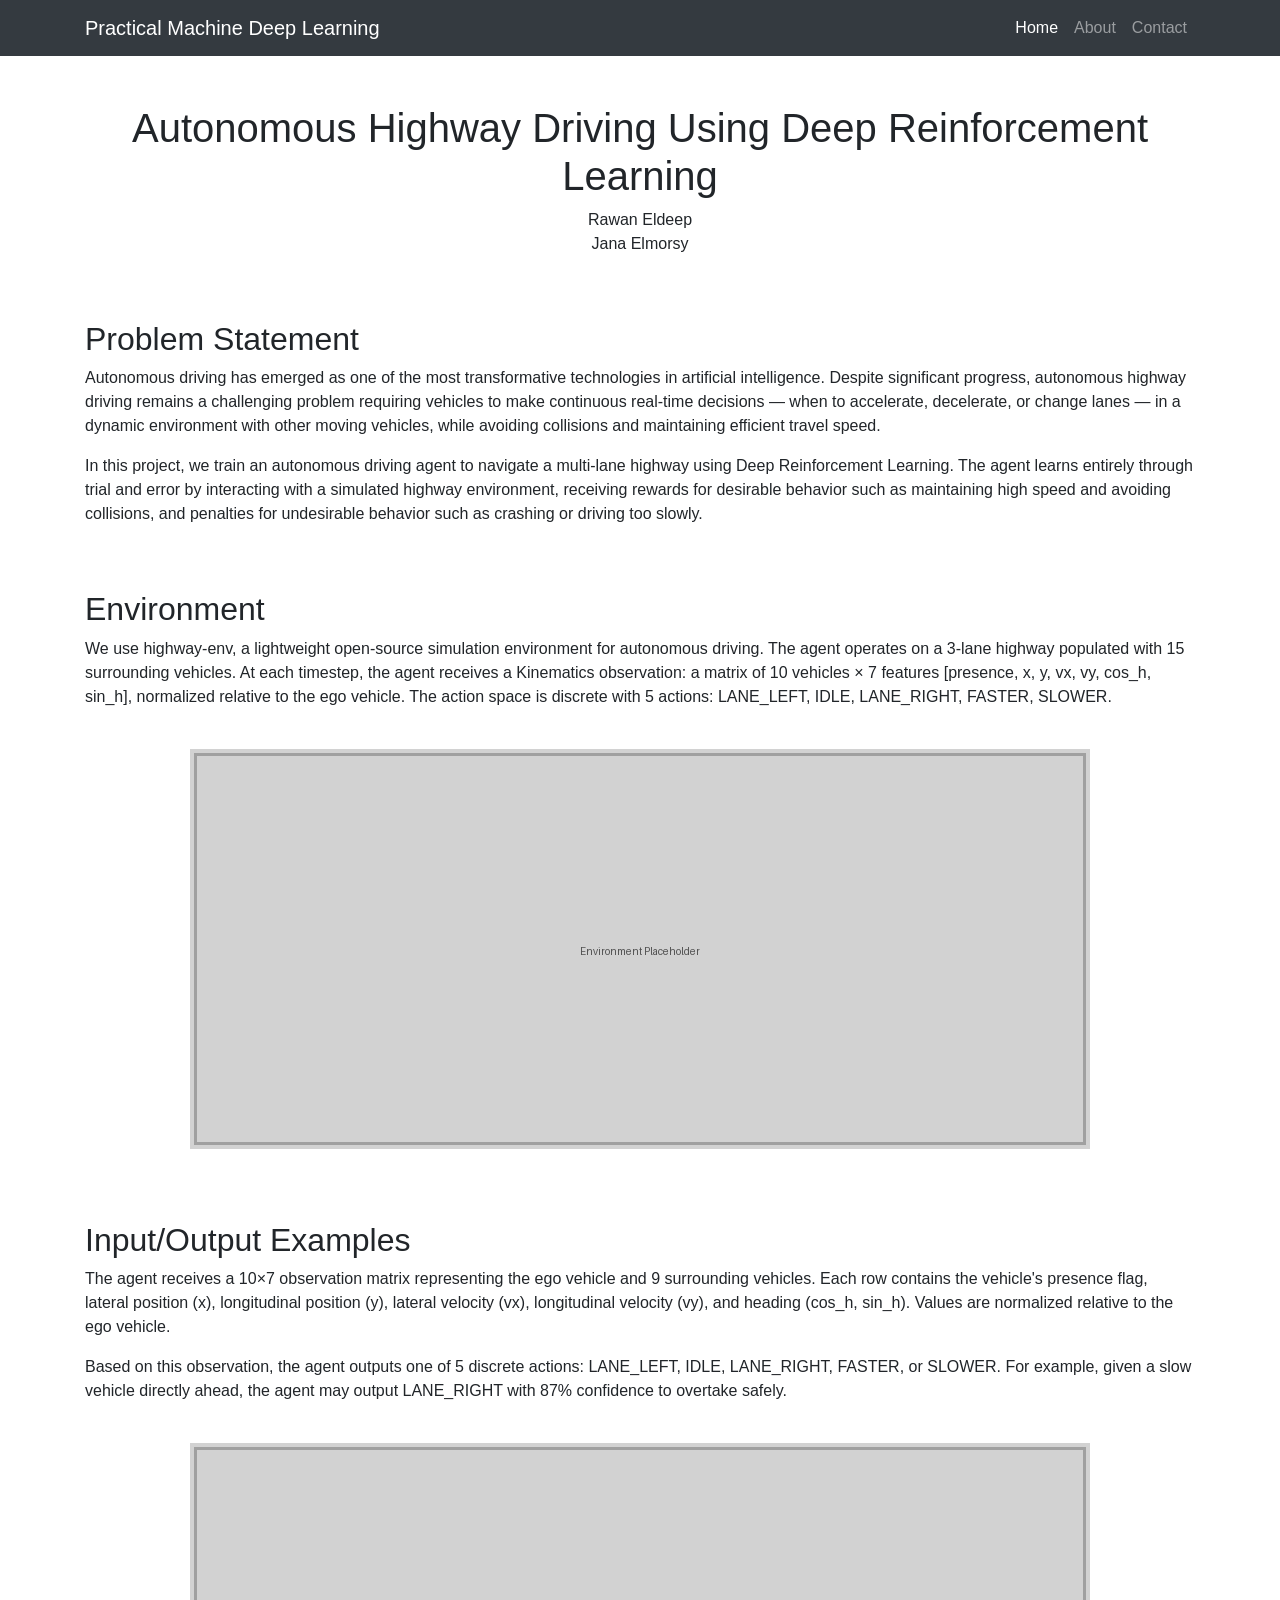
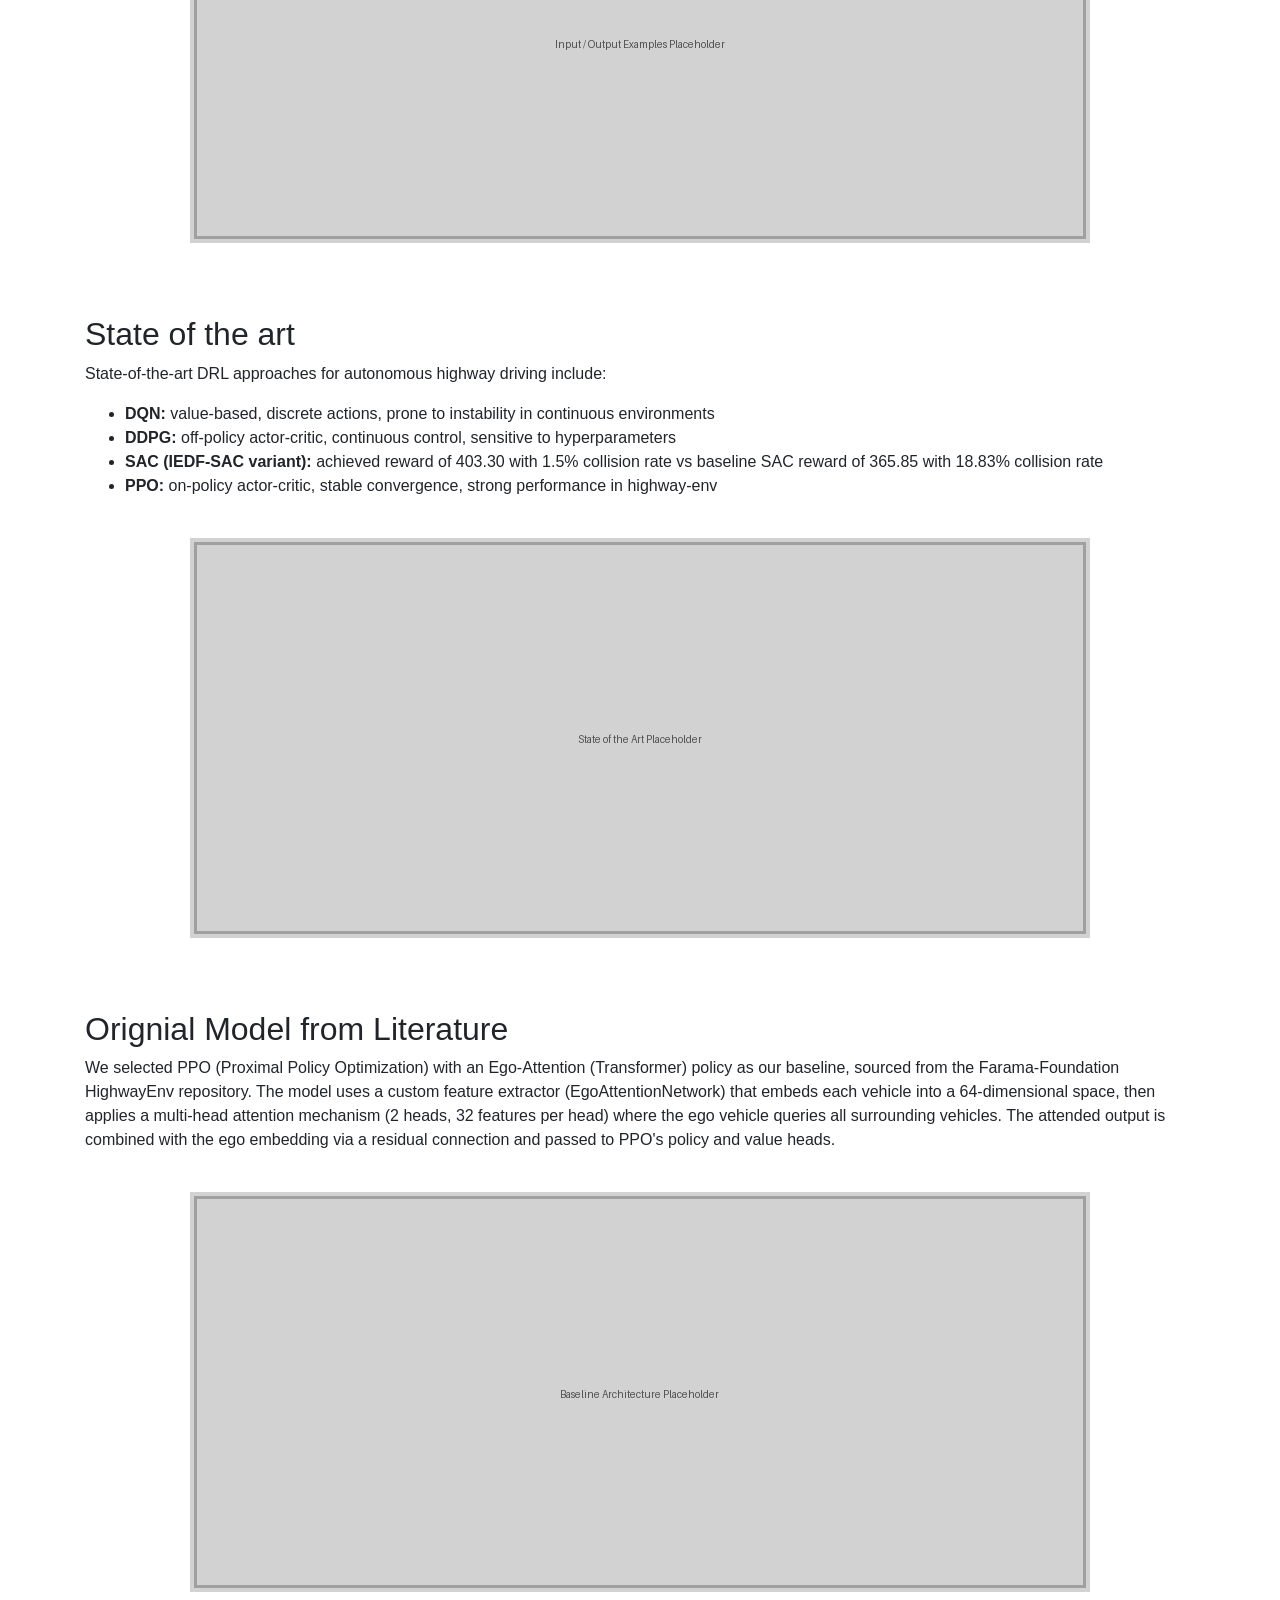
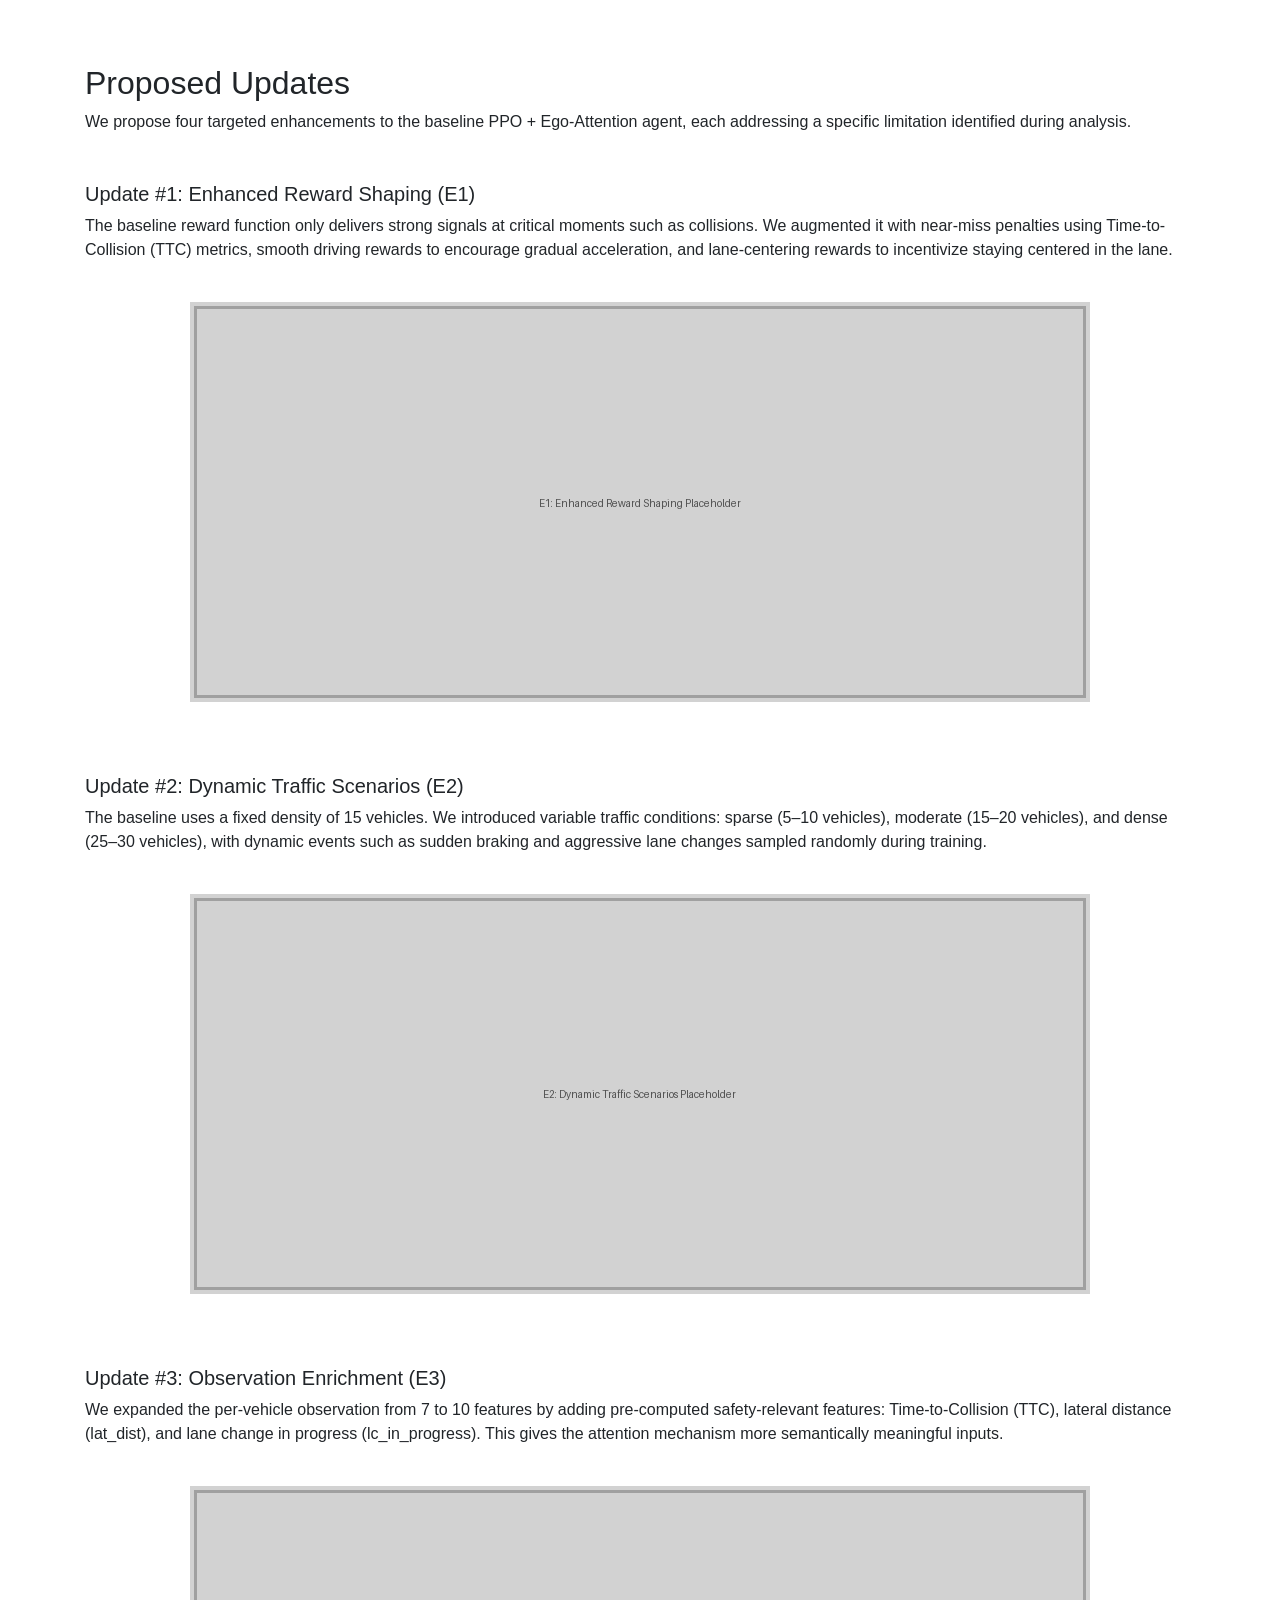
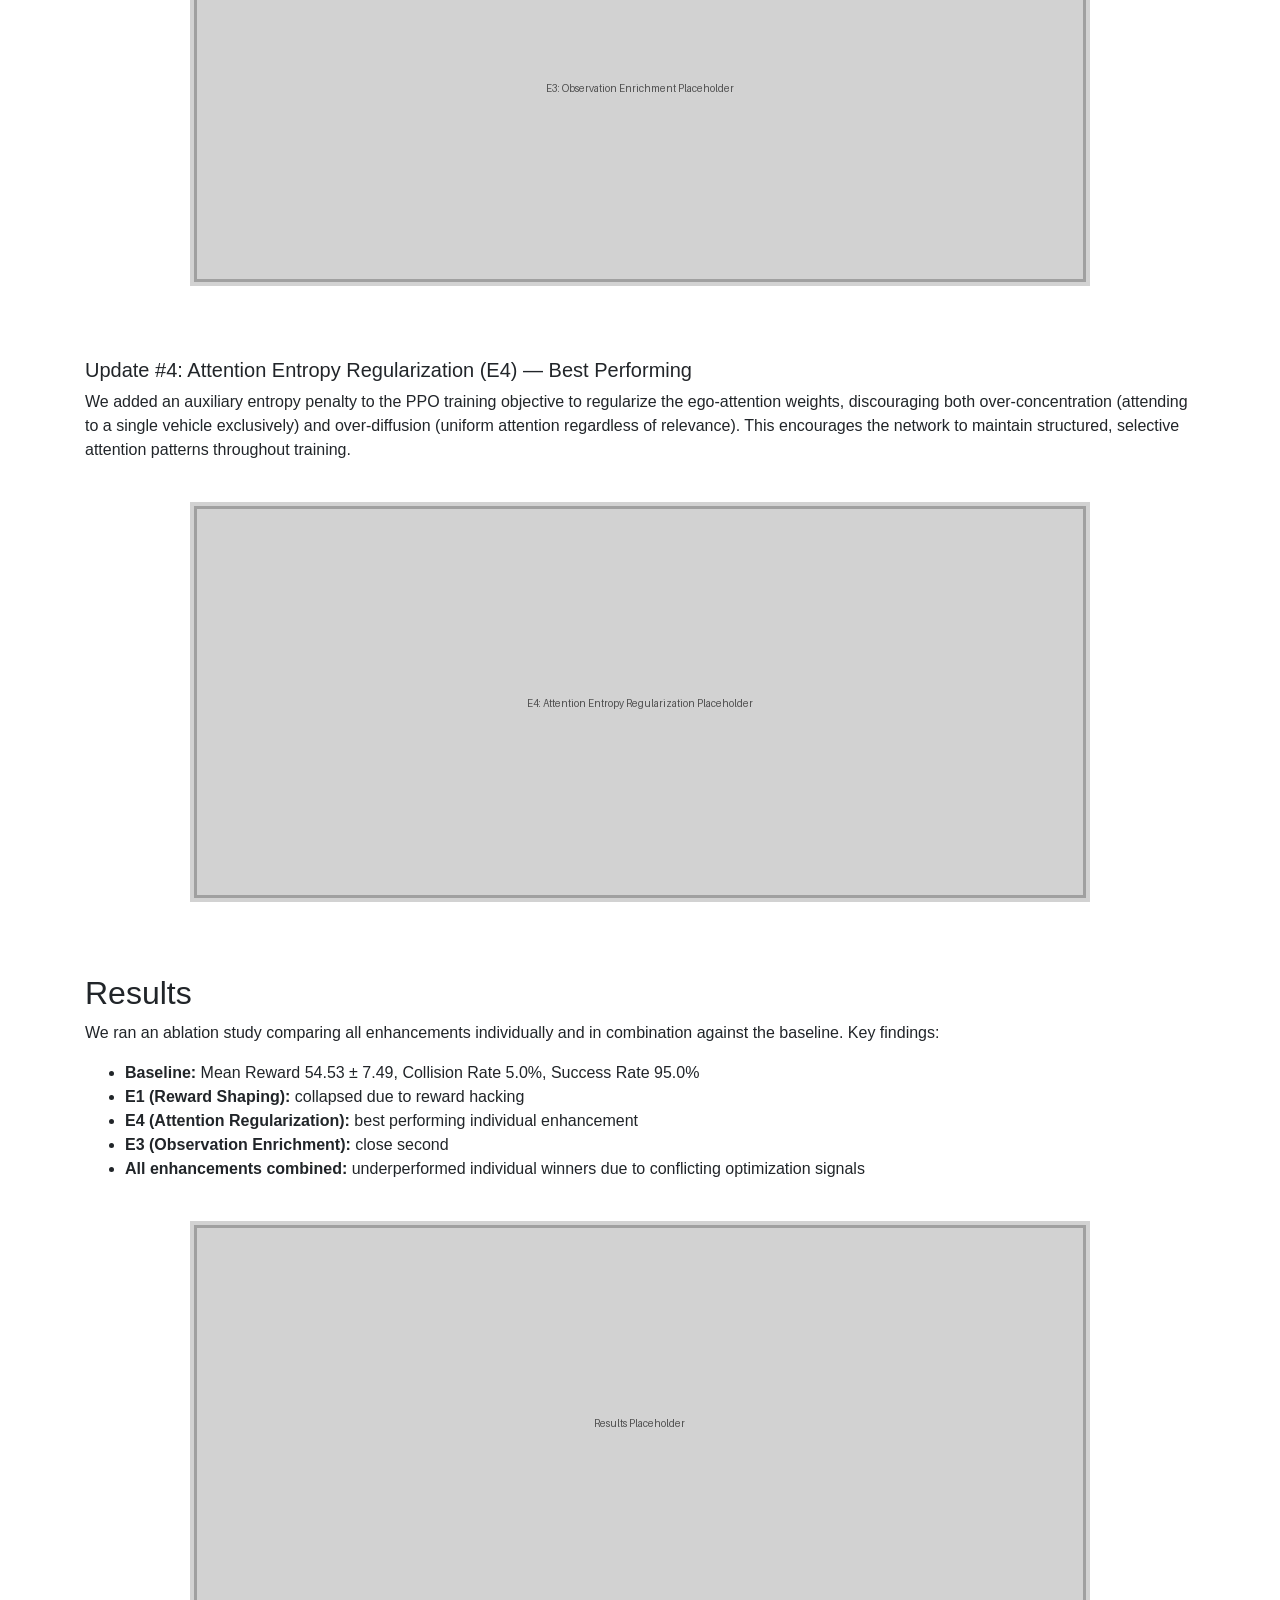
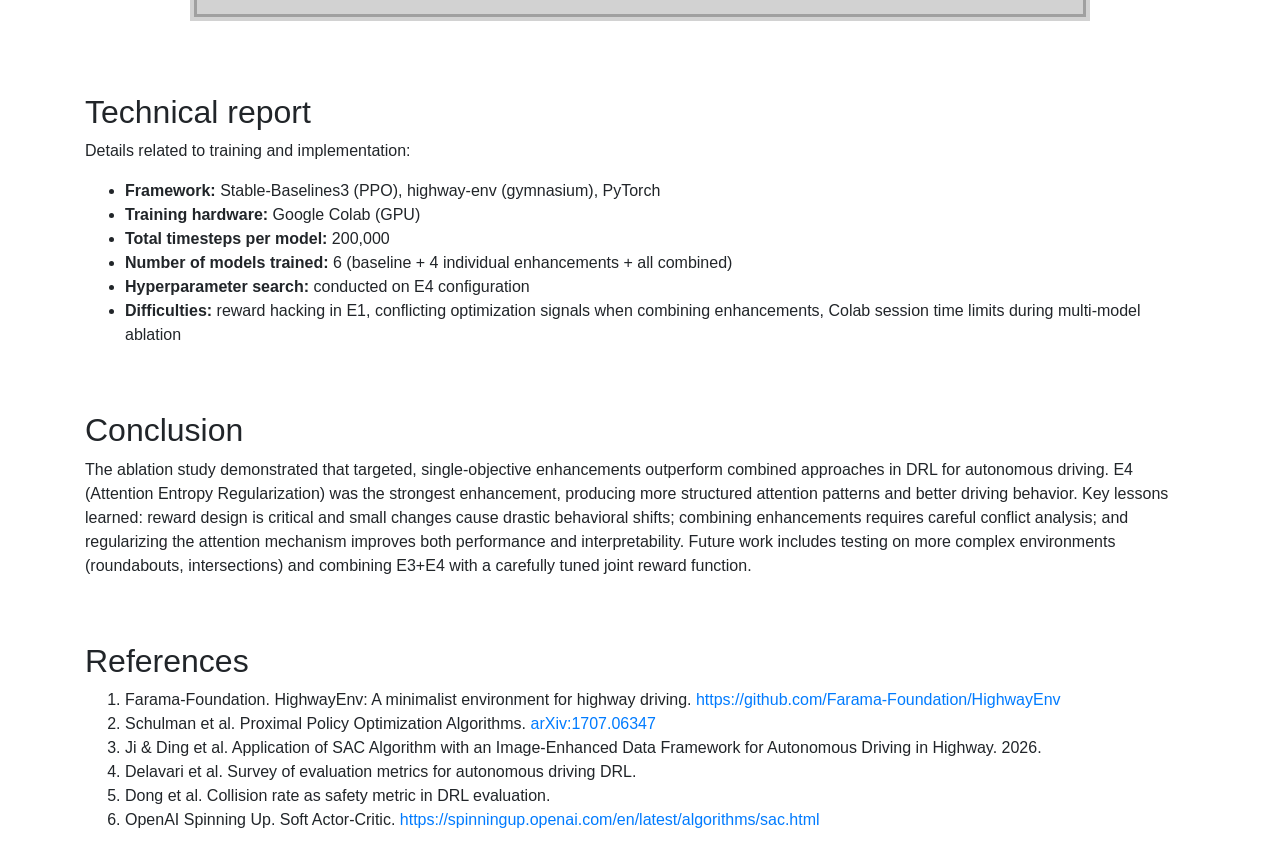
==== website-template/team-specific/index.html @ 3ca69031 "Add project website using professor template — all sections filled, placeholder images included" ====
<!DOCTYPE html>
<html lang="en">

<head>

  <meta charset="utf-8">
  <meta name="viewport" content="width=device-width, initial-scale=1, shrink-to-fit=no">
  <meta name="description" content="">
  <meta name="author" content="">

  <title>Autonomous Highway Driving Using Deep Reinforcement Learning</title>

  <!-- Bootstrap core CSS -->
  <link href="../vendor/bootstrap/css/bootstrap.min.css" rel="stylesheet">

</head>

<body>

  <!-- Navigation -->
  <nav class="navbar navbar-expand-lg navbar-dark bg-dark static-top">
    <div class="container">
      <a class="navbar-brand" href="../home.html">Practical Machine Deep Learning</a>
      <button class="navbar-toggler" type="button" data-toggle="collapse" data-target="#navbarResponsive" aria-controls="navbarResponsive" aria-expanded="false" aria-label="Toggle navigation">
        <span class="navbar-toggler-icon"></span>
      </button>
      <div class="collapse navbar-collapse" id="navbarResponsive">
        <ul class="navbar-nav ml-auto">
          <li class="nav-item active">
            <a class="nav-link" href="../home.html">Home
              <span class="sr-only">(current)</span>
            </a>
          </li>
          <li class="nav-item">
            <a class="nav-link" href="../about.html">About</a>
          </li>
          <li class="nav-item">
            <a class="nav-link" href="../contact.html">Contact</a>
          </li>
        </ul>
      </div>
    </div>
  </nav>

  <!-- Page Content -->
  <div class="container">
    <div class="row">
      <div class="col-lg-12 text-center">
        <h1 class="mt-5">Autonomous Highway Driving Using Deep Reinforcement Learning</h1>
        <ul class="list-unstyled">
          <li>Rawan Eldeep</li>
          <li>Jana Elmorsy</li>
        </ul>
      </div>
    </div>


    <div class="row">
      <div class="col-lg-12 text-left">
        <h2 class="mt-5">Problem Statement</h2>
        <p>
          Autonomous driving has emerged as one of the most transformative technologies in artificial intelligence. Despite significant progress, autonomous highway driving remains a challenging problem requiring vehicles to make continuous real-time decisions — when to accelerate, decelerate, or change lanes — in a dynamic environment with other moving vehicles, while avoiding collisions and maintaining efficient travel speed.
        </p>
        <p>
          In this project, we train an autonomous driving agent to navigate a multi-lane highway using Deep Reinforcement Learning. The agent learns entirely through trial and error by interacting with a simulated highway environment, receiving rewards for desirable behavior such as maintaining high speed and avoiding collisions, and penalties for undesirable behavior such as crashing or driving too slowly.
        </p>
      </div>
    </div>

    <div class="row">
      <div class="col-lg-12 text-left">
        <h2 class="mt-5">Environment</h2>

        <p>
          We use highway-env, a lightweight open-source simulation environment for autonomous driving. The agent operates on a 3-lane highway populated with 15 surrounding vehicles. At each timestep, the agent receives a Kinematics observation: a matrix of 10 vehicles &times; 7 features [presence, x, y, vx, vy, cos_h, sin_h], normalized relative to the ego vehicle. The action space is discrete with 5 actions: LANE_LEFT, IDLE, LANE_RIGHT, FASTER, SLOWER.
        </p>

        <br/>
        <div class="img-container" align="center">
          <img src="resources/images/environment.png" class="img-fluid text-center">
        </div>
        <br/>
      </div>
    </div>

    <div class="row">
      <div class="col-lg-12 text-left">
        <h2 class="mt-5">Input/Output Examples</h2>

        <p>
          The agent receives a 10&times;7 observation matrix representing the ego vehicle and 9 surrounding vehicles. Each row contains the vehicle's presence flag, lateral position (x), longitudinal position (y), lateral velocity (vx), longitudinal velocity (vy), and heading (cos_h, sin_h). Values are normalized relative to the ego vehicle.
        </p>
        <p>
          Based on this observation, the agent outputs one of 5 discrete actions: LANE_LEFT, IDLE, LANE_RIGHT, FASTER, or SLOWER. For example, given a slow vehicle directly ahead, the agent may output LANE_RIGHT with 87% confidence to overtake safely.
        </p>

        <br/>
        <div class="img-container" align="center">
          <img src="resources/images/input_output.png" class="img-fluid text-center">
        </div>
        <br/>
      </div>
    </div>


    <div class="row">
      <div class="col-lg-12 text-left">
        <h2 class="mt-5">State of the art</h2>

        <p>
          State-of-the-art DRL approaches for autonomous highway driving include:
        </p>
        <ul>
          <li><strong>DQN:</strong> value-based, discrete actions, prone to instability in continuous environments</li>
          <li><strong>DDPG:</strong> off-policy actor-critic, continuous control, sensitive to hyperparameters</li>
          <li><strong>SAC (IEDF-SAC variant):</strong> achieved reward of 403.30 with 1.5% collision rate vs baseline SAC reward of 365.85 with 18.83% collision rate</li>
          <li><strong>PPO:</strong> on-policy actor-critic, stable convergence, strong performance in highway-env</li>
        </ul>

        <br/>
        <div class="img-container" align="center">
          <img src="resources/images/sota.png" class="img-fluid text-center">
        </div>
        <br/>
      </div>
    </div>

    <div class="row">
      <div class="col-lg-12 text-left">
        <h2 class="mt-5">Orignial Model from Literature</h2>

        <p>
          We selected PPO (Proximal Policy Optimization) with an Ego-Attention (Transformer) policy as our baseline, sourced from the Farama-Foundation HighwayEnv repository. The model uses a custom feature extractor (EgoAttentionNetwork) that embeds each vehicle into a 64-dimensional space, then applies a multi-head attention mechanism (2 heads, 32 features per head) where the ego vehicle queries all surrounding vehicles. The attended output is combined with the ego embedding via a residual connection and passed to PPO's policy and value heads.
        </p>

        <br/>
        <div class="img-container" align="center">
          <img src="resources/images/baseline_architecture.png" class="img-fluid text-center">
        </div>
        <br/>
      </div>
    </div>

    <div class="row">
      <div class="col-lg-12 text-left">
        <h2 class="mt-5">Proposed Updates</h2>

        <p>
          We propose four targeted enhancements to the baseline PPO + Ego-Attention agent, each addressing a specific limitation identified during analysis.
        </p>

        <h5 class="mt-5">Update #1: Enhanced Reward Shaping (E1)</h5>
        <p>
          The baseline reward function only delivers strong signals at critical moments such as collisions. We augmented it with near-miss penalties using Time-to-Collision (TTC) metrics, smooth driving rewards to encourage gradual acceleration, and lane-centering rewards to incentivize staying centered in the lane.
        </p>
        <br/>
        <div class="img-container" align="center">
          <img src="resources/images/e1.png" class="img-fluid text-center">
        </div>
        <br/>

        <h5 class="mt-5">Update #2: Dynamic Traffic Scenarios (E2)</h5>
        <p>
          The baseline uses a fixed density of 15 vehicles. We introduced variable traffic conditions: sparse (5&ndash;10 vehicles), moderate (15&ndash;20 vehicles), and dense (25&ndash;30 vehicles), with dynamic events such as sudden braking and aggressive lane changes sampled randomly during training.
        </p>
        <br/>
        <div class="img-container" align="center">
          <img src="resources/images/e2.png" class="img-fluid text-center">
        </div>
        <br/>

        <h5 class="mt-5">Update #3: Observation Enrichment (E3)</h5>
        <p>
          We expanded the per-vehicle observation from 7 to 10 features by adding pre-computed safety-relevant features: Time-to-Collision (TTC), lateral distance (lat_dist), and lane change in progress (lc_in_progress). This gives the attention mechanism more semantically meaningful inputs.
        </p>
        <br/>
        <div class="img-container" align="center">
          <img src="resources/images/e3.png" class="img-fluid text-center">
        </div>
        <br/>

        <h5 class="mt-5">Update #4: Attention Entropy Regularization (E4) &mdash; Best Performing</h5>
        <p>
          We added an auxiliary entropy penalty to the PPO training objective to regularize the ego-attention weights, discouraging both over-concentration (attending to a single vehicle exclusively) and over-diffusion (uniform attention regardless of relevance). This encourages the network to maintain structured, selective attention patterns throughout training.
        </p>
        <br/>
        <div class="img-container" align="center">
          <img src="resources/images/e4.png" class="img-fluid text-center">
        </div>
        <br/>

      </div>
    </div>


    <div class="row">
      <div class="col-lg-12 text-left">
        <h2 class="mt-5">Results</h2>

        <p>
          We ran an ablation study comparing all enhancements individually and in combination against the baseline. Key findings:
        </p>
        <ul>
          <li><strong>Baseline:</strong> Mean Reward 54.53 &plusmn; 7.49, Collision Rate 5.0%, Success Rate 95.0%</li>
          <li><strong>E1 (Reward Shaping):</strong> collapsed due to reward hacking</li>
          <li><strong>E4 (Attention Regularization):</strong> best performing individual enhancement</li>
          <li><strong>E3 (Observation Enrichment):</strong> close second</li>
          <li><strong>All enhancements combined:</strong> underperformed individual winners due to conflicting optimization signals</li>
        </ul>

        <br/>
        <div class="img-container" align="center">
          <img src="resources/images/results.png" class="img-fluid text-center">
        </div>
        <br/>
      </div>
    </div>


    <div class="row">
      <div class="col-lg-12 text-left">
        <h2 class="mt-5">Technical report</h2>

        <p>
          Details related to training and implementation:
        </p>

        <ul>
          <li><strong>Framework:</strong> Stable-Baselines3 (PPO), highway-env (gymnasium), PyTorch</li>
          <li><strong>Training hardware:</strong> Google Colab (GPU)</li>
          <li><strong>Total timesteps per model:</strong> 200,000</li>
          <li><strong>Number of models trained:</strong> 6 (baseline + 4 individual enhancements + all combined)</li>
          <li><strong>Hyperparameter search:</strong> conducted on E4 configuration</li>
          <li><strong>Difficulties:</strong> reward hacking in E1, conflicting optimization signals when combining enhancements, Colab session time limits during multi-model ablation</li>
        </ul>
      </div>
    </div>

    <div class="row">
      <div class="col-lg-12 text-left">
        <h2 class="mt-5">Conclusion</h2>

        <p>
          The ablation study demonstrated that targeted, single-objective enhancements outperform combined approaches in DRL for autonomous driving. E4 (Attention Entropy Regularization) was the strongest enhancement, producing more structured attention patterns and better driving behavior. Key lessons learned: reward design is critical and small changes cause drastic behavioral shifts; combining enhancements requires careful conflict analysis; and regularizing the attention mechanism improves both performance and interpretability. Future work includes testing on more complex environments (roundabouts, intersections) and combining E3+E4 with a carefully tuned joint reward function.
        </p>

      </div>
    </div>

    <div class="row">
      <div class="col-lg-12 text-left">
        <h2 class="mt-5">References</h2>

        <ol>
          <li>Farama-Foundation. HighwayEnv: A minimalist environment for highway driving. <a href="https://github.com/Farama-Foundation/HighwayEnv">https://github.com/Farama-Foundation/HighwayEnv</a></li>
          <li>Schulman et al. Proximal Policy Optimization Algorithms. <a href="https://arxiv.org/abs/1707.06347">arXiv:1707.06347</a></li>
          <li>Ji &amp; Ding et al. Application of SAC Algorithm with an Image-Enhanced Data Framework for Autonomous Driving in Highway. 2026.</li>
          <li>Delavari et al. Survey of evaluation metrics for autonomous driving DRL.</li>
          <li>Dong et al. Collision rate as safety metric in DRL evaluation.</li>
          <li>OpenAI Spinning Up. Soft Actor-Critic. <a href="https://spinningup.openai.com/en/latest/algorithms/sac.html">https://spinningup.openai.com/en/latest/algorithms/sac.html</a></li>
        </ol>
      </div>
    </div>

  </div>

  <!-- Bootstrap core JavaScript -->
  <script src="../vendor/jquery/jquery.slim.min.js"></script>
  <script src="../vendor/bootstrap/js/bootstrap.bundle.min.js"></script>

</body>

</html>
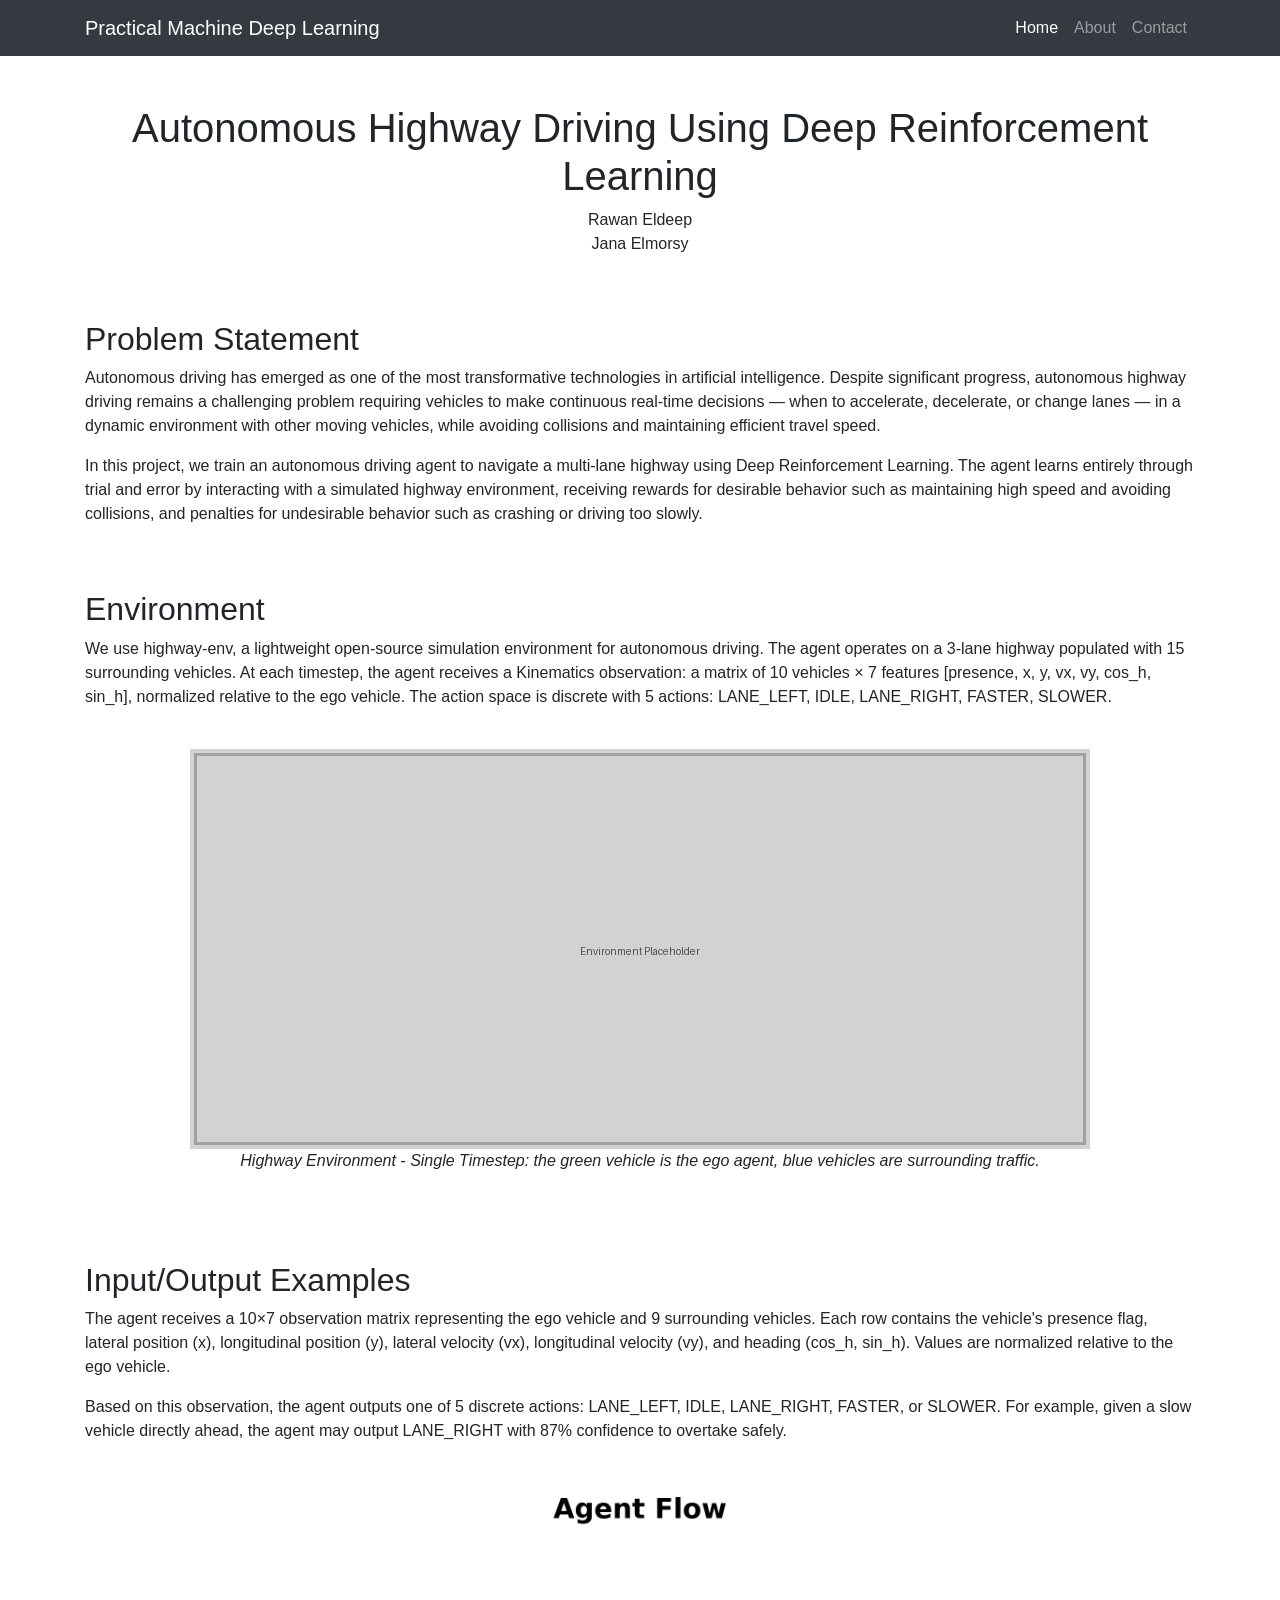
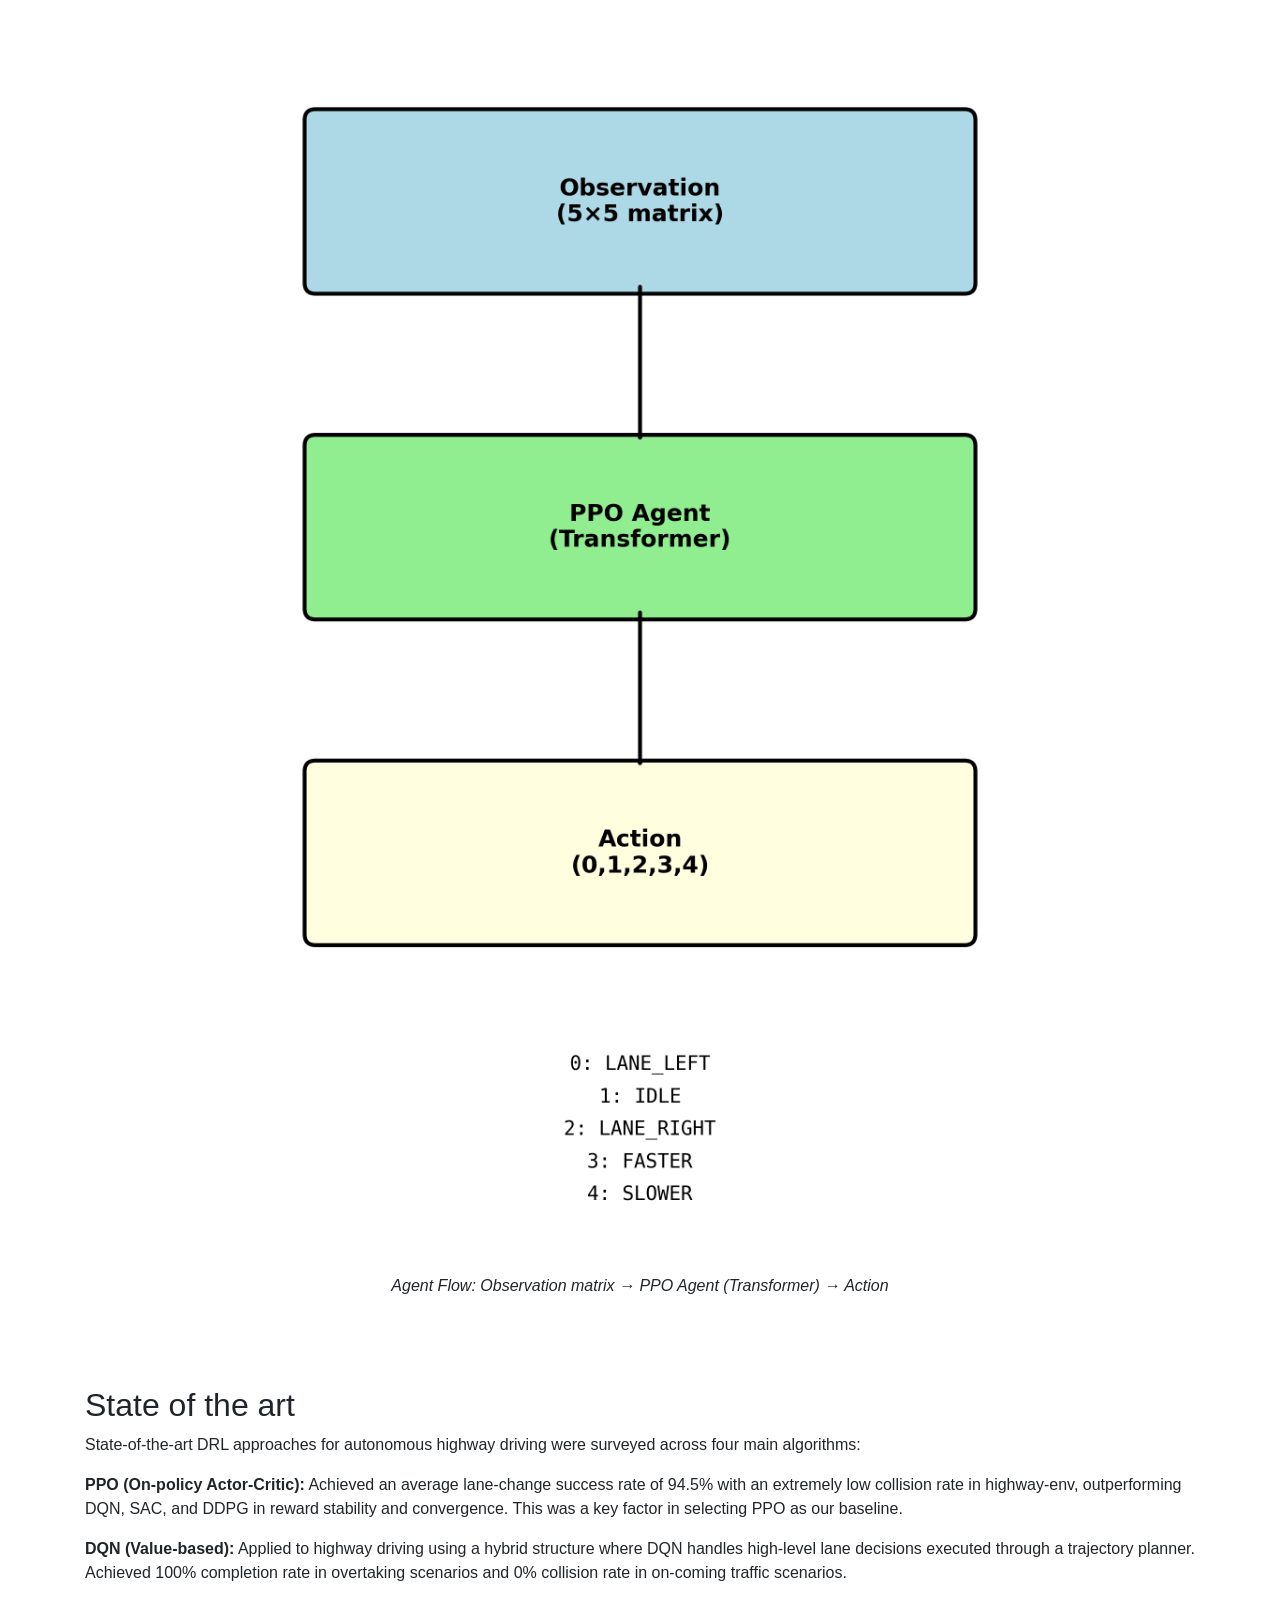
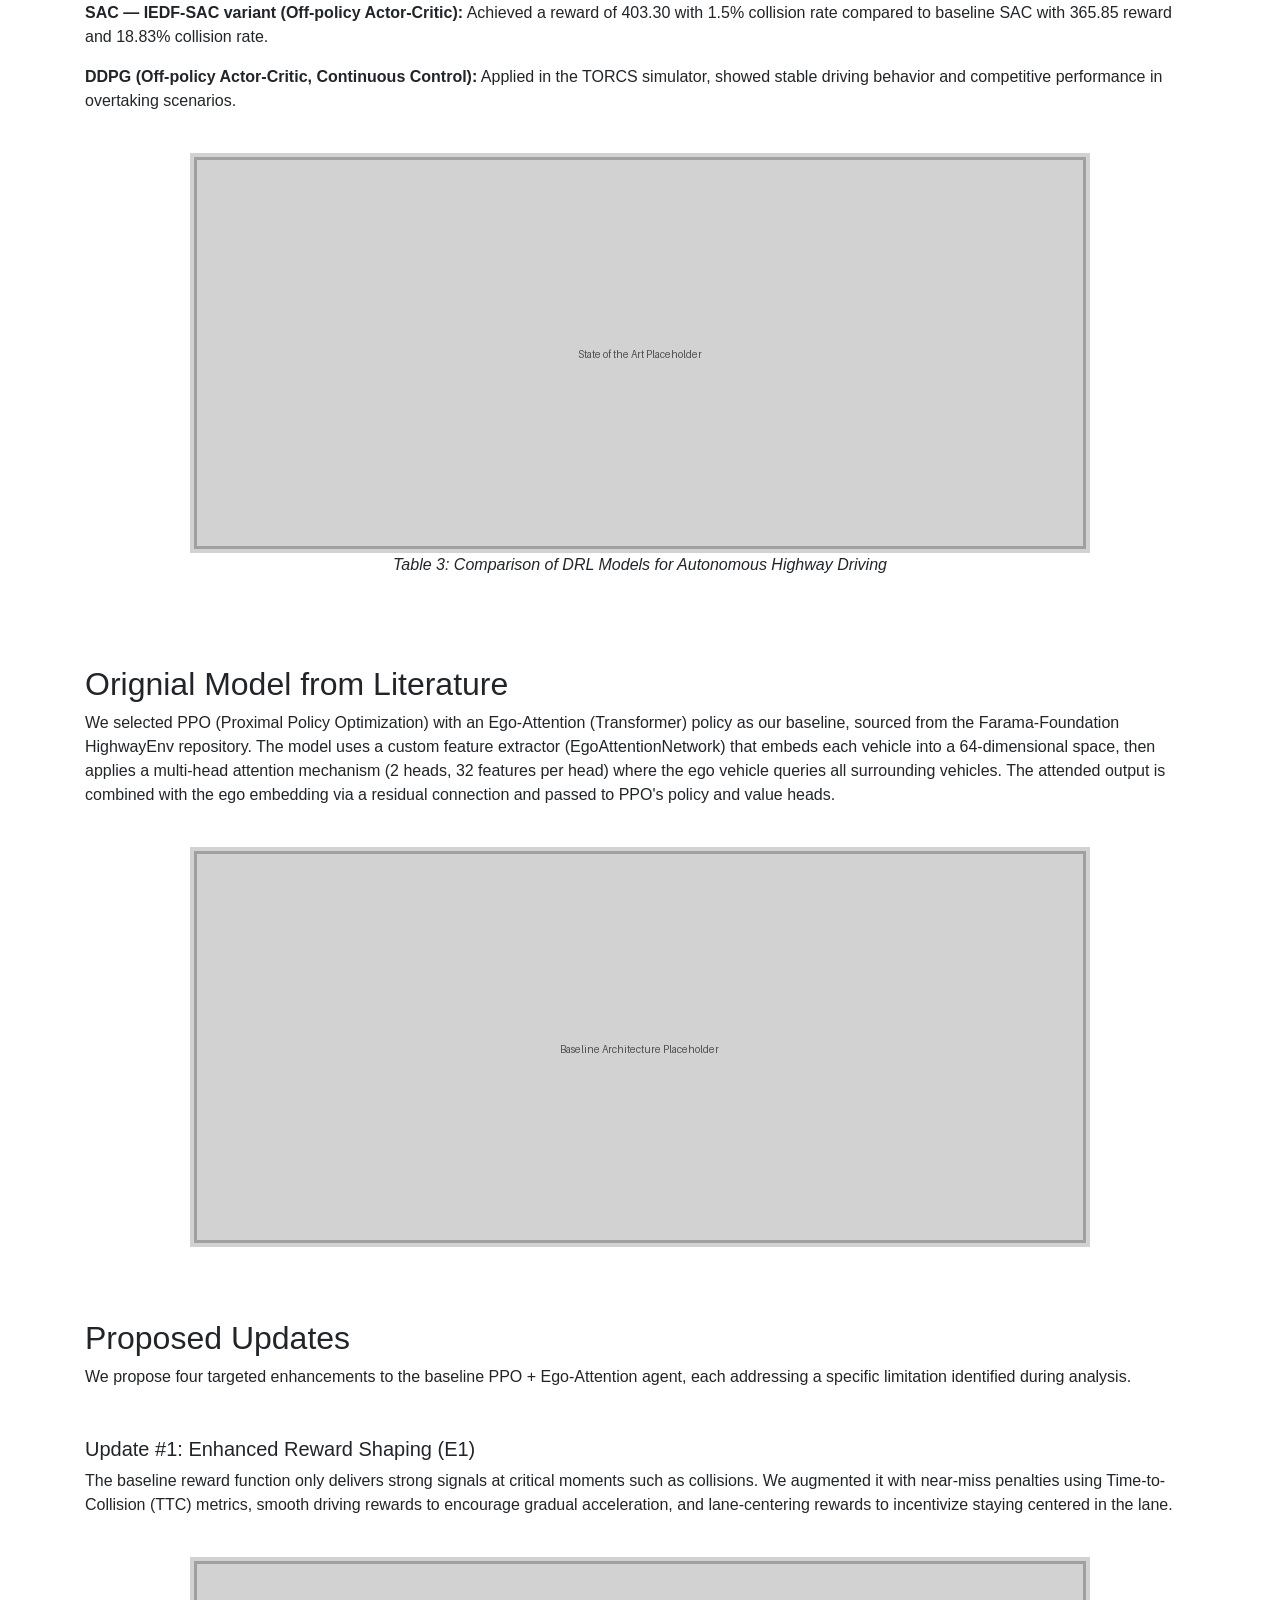
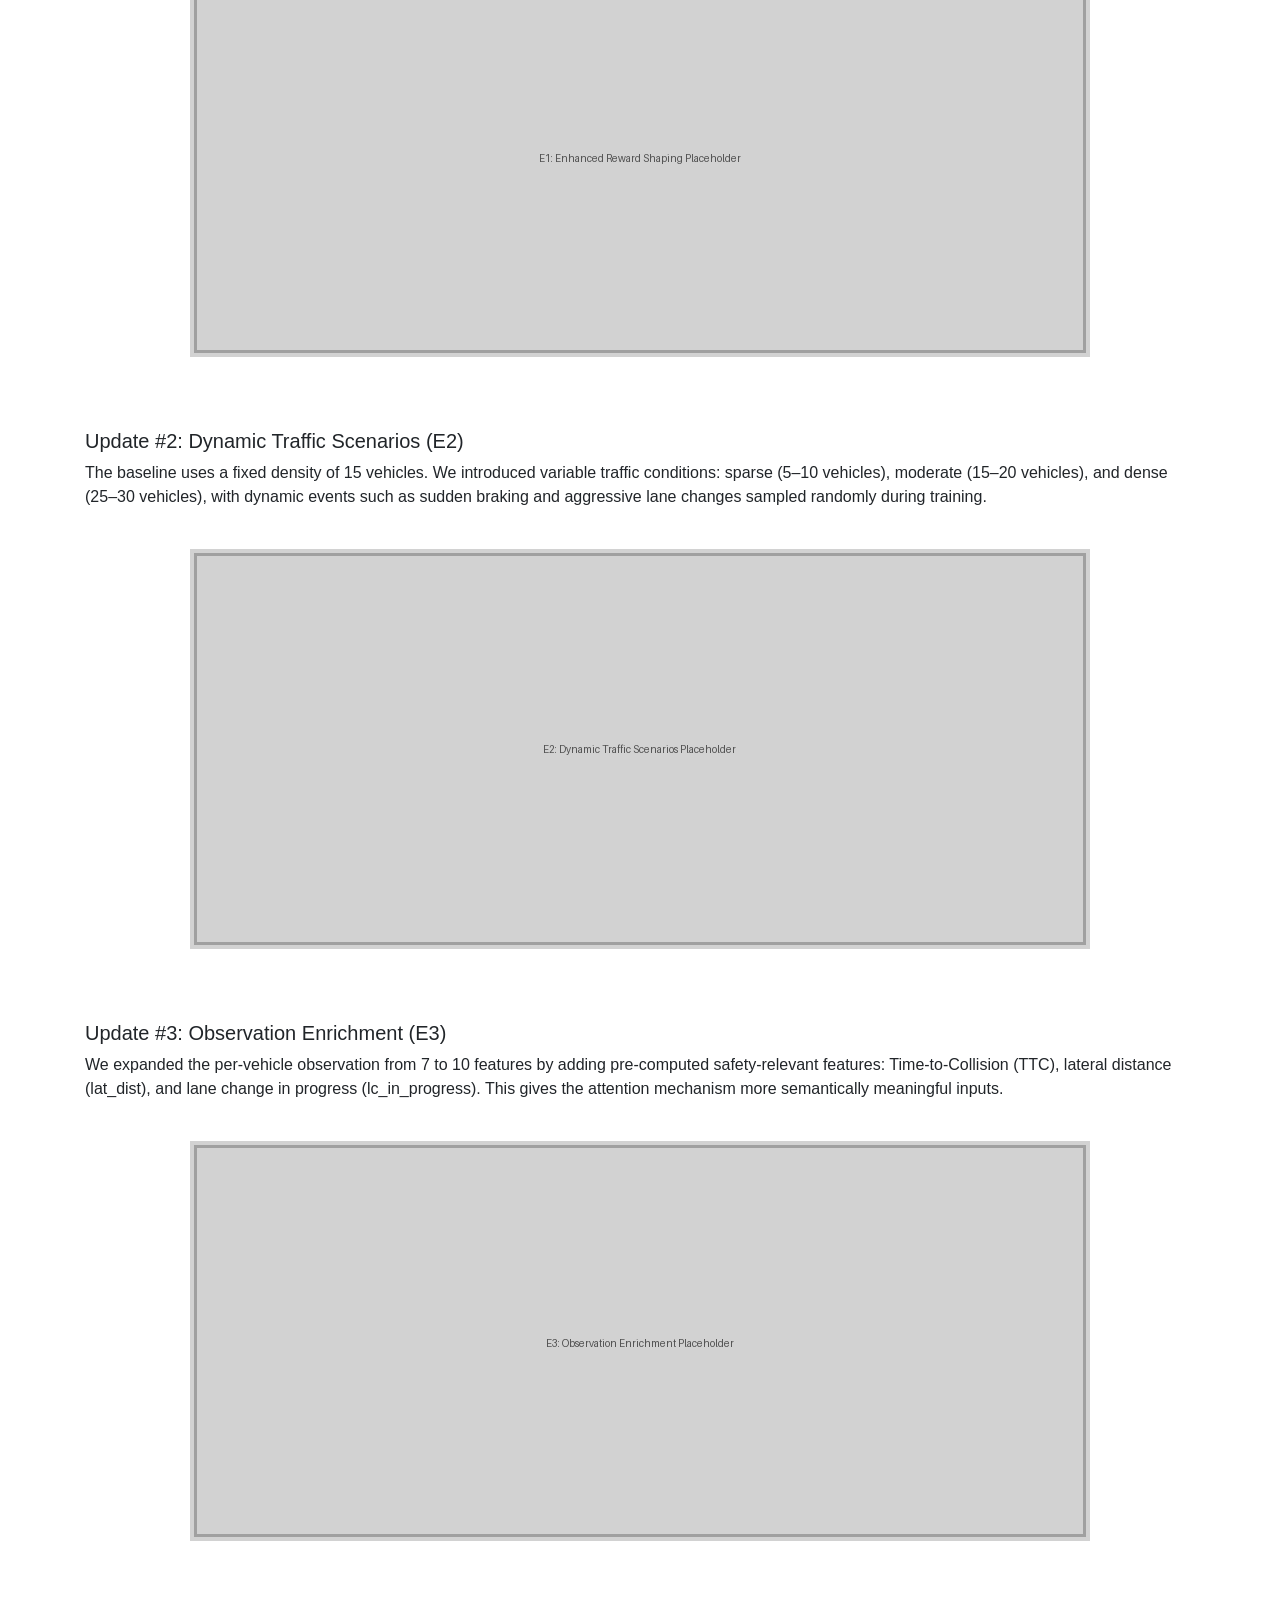
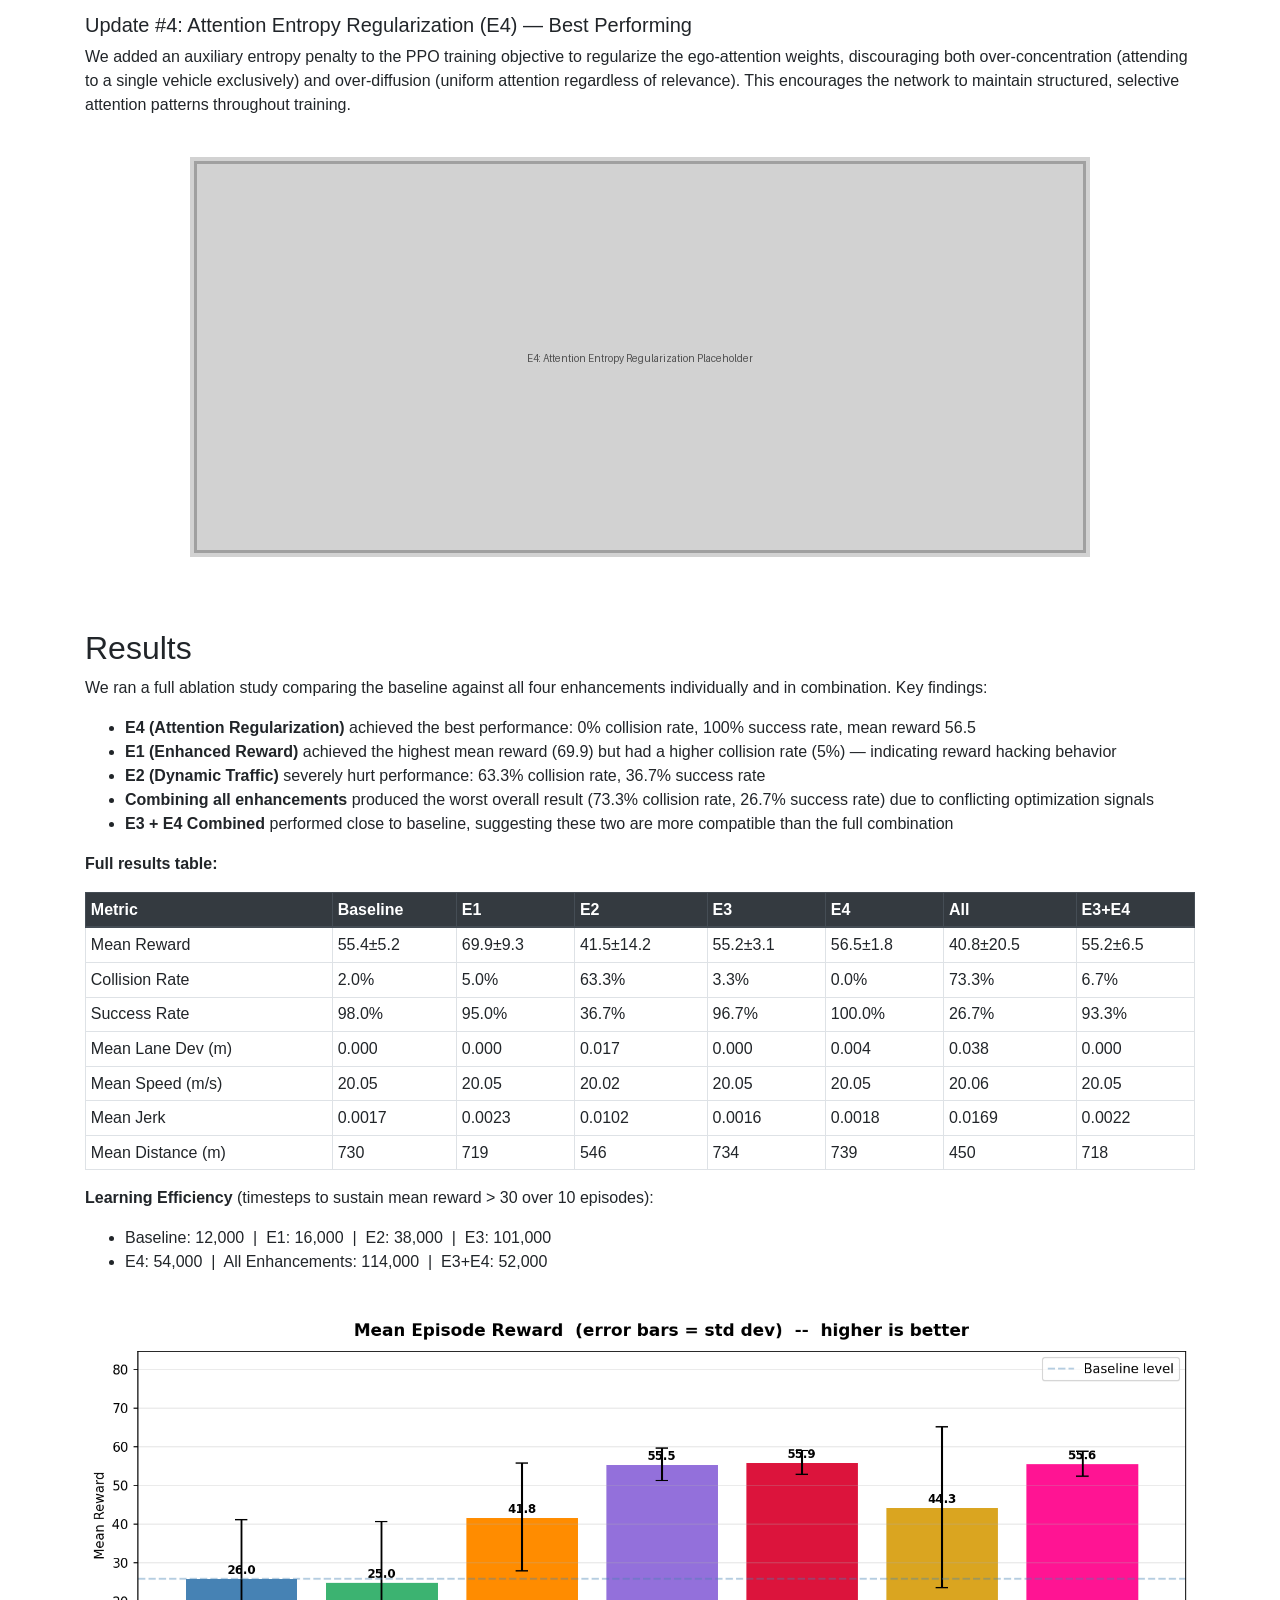
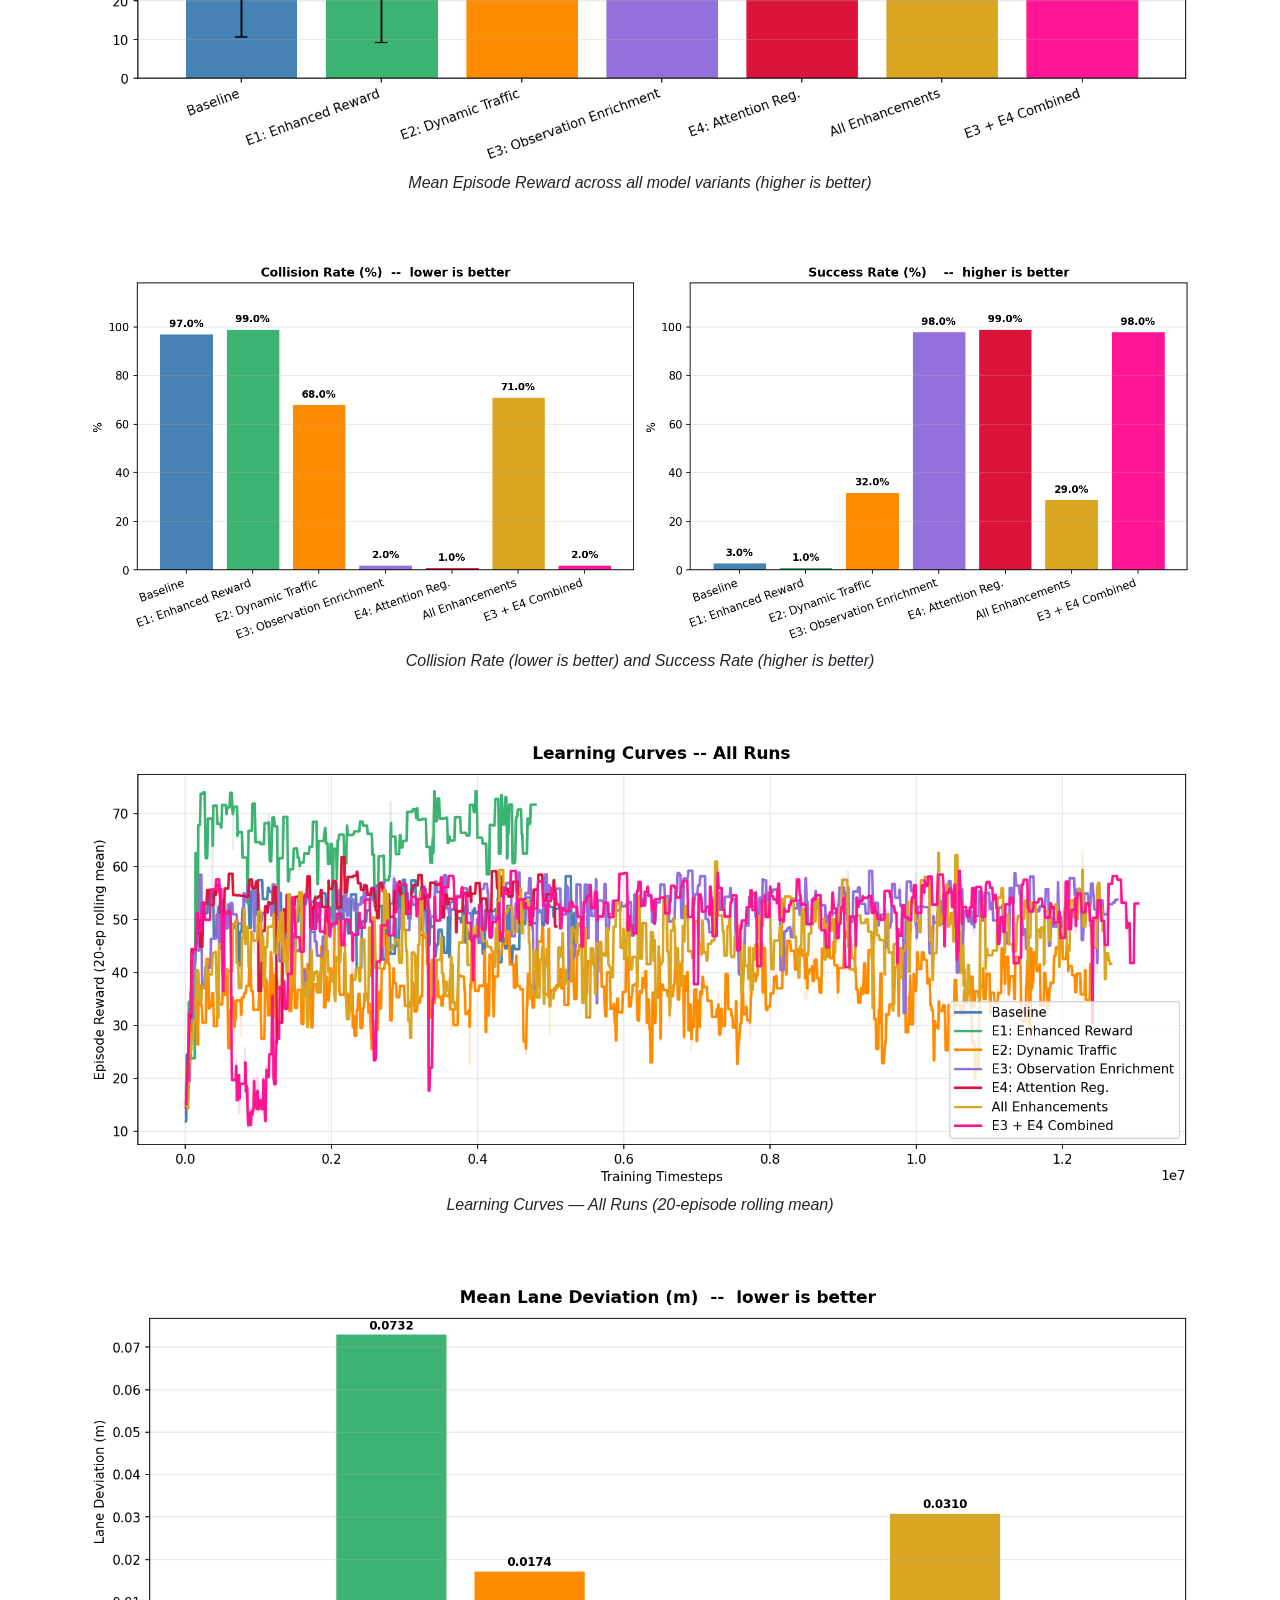
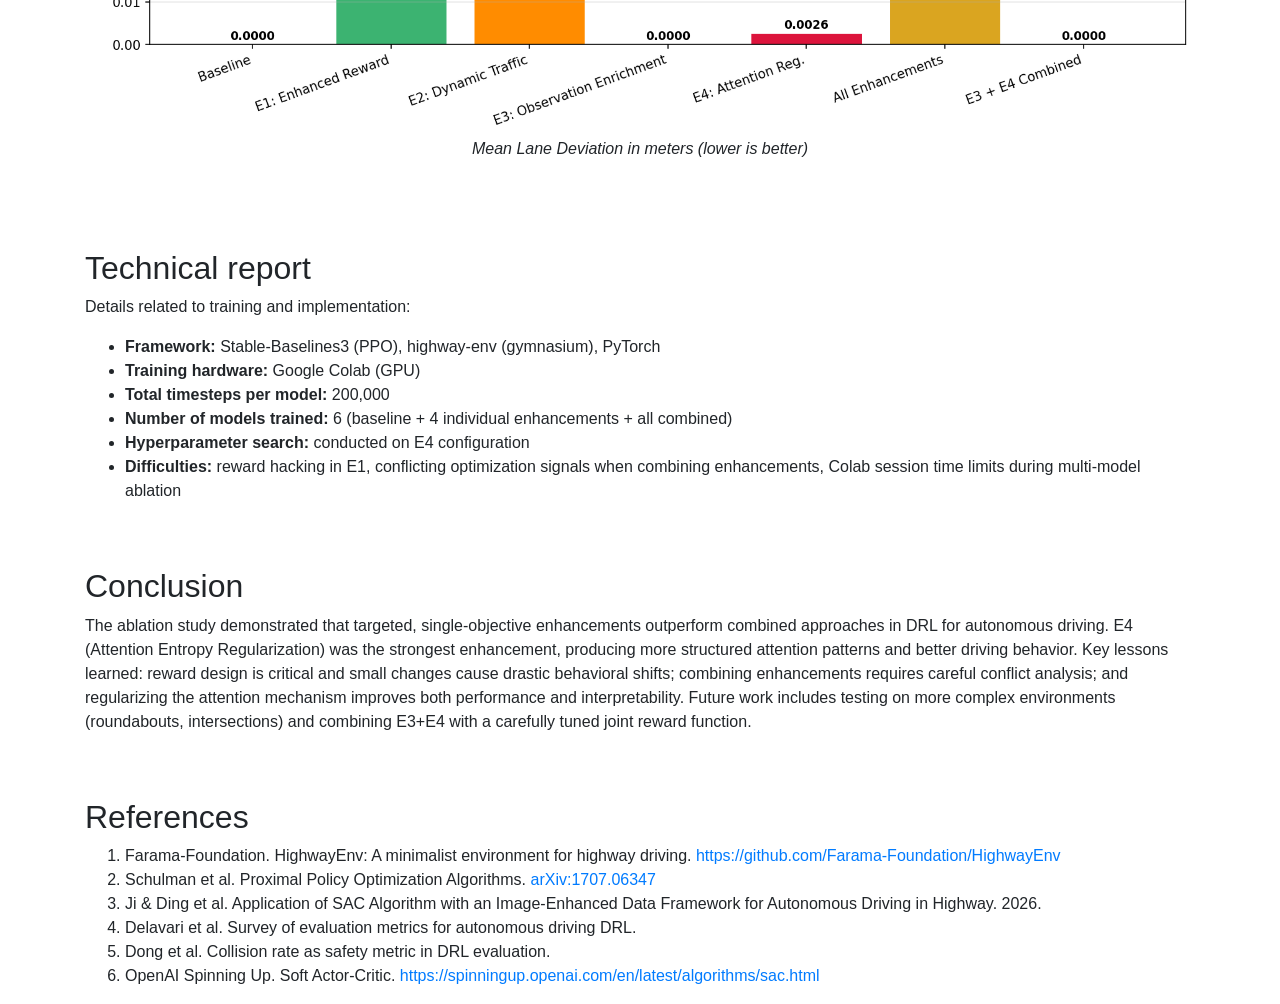
==== commit 4e3aaead: "Update website with real images and full results — environment, flow diagram, SOTA table, 4 results " ====
--- a/website-template/team-specific/index.html
+++ b/website-template/team-specific/index.html
@@ -78,6 +78,7 @@
         <br/>
         <div class="img-container" align="center">
           <img src="resources/images/environment.png" class="img-fluid text-center">
+          <p><em>Highway Environment - Single Timestep: the green vehicle is the ego agent, blue vehicles are surrounding traffic.</em></p>
         </div>
         <br/>
       </div>
@@ -96,7 +97,8 @@
 
         <br/>
         <div class="img-container" align="center">
-          <img src="resources/images/input_output.png" class="img-fluid text-center">
+          <img src="resources/images/flow_diagram.png" class="img-fluid text-center">
+          <p><em>Agent Flow: Observation matrix &rarr; PPO Agent (Transformer) &rarr; Action</em></p>
         </div>
         <br/>
       </div>
@@ -108,109 +110,171 @@
         <h2 class="mt-5">State of the art</h2>
 
         <p>
-          State-of-the-art DRL approaches for autonomous highway driving include:
+          State-of-the-art DRL approaches for autonomous highway driving were surveyed across four main algorithms:
+        </p>
+        <p>
+          <strong>PPO (On-policy Actor-Critic):</strong> Achieved an average lane-change success rate of 94.5% with an extremely low collision rate in highway-env, outperforming DQN, SAC, and DDPG in reward stability and convergence. This was a key factor in selecting PPO as our baseline.
+        </p>
+        <p>
+          <strong>DQN (Value-based):</strong> Applied to highway driving using a hybrid structure where DQN handles high-level lane decisions executed through a trajectory planner. Achieved 100% completion rate in overtaking scenarios and 0% collision rate in on-coming traffic scenarios.
+        </p>
+        <p>
+          <strong>SAC &mdash; IEDF-SAC variant (Off-policy Actor-Critic):</strong> Achieved a reward of 403.30 with 1.5% collision rate compared to baseline SAC with 365.85 reward and 18.83% collision rate.
+        </p>
+        <p>
+          <strong>DDPG (Off-policy Actor-Critic, Continuous Control):</strong> Applied in the TORCS simulator, showed stable driving behavior and competitive performance in overtaking scenarios.
+        </p>
+
+        <br/>
+        <div class="img-container" align="center">
+          <img src="resources/images/sota.png" class="img-fluid text-center">
+          <p><em>Table 3: Comparison of DRL Models for Autonomous Highway Driving</em></p>
+        </div>
+        <br/>
+      </div>
+    </div>
+
+    <div class="row">
+      <div class="col-lg-12 text-left">
+        <h2 class="mt-5">Orignial Model from Literature</h2>
+
+        <p>
+          We selected PPO (Proximal Policy Optimization) with an Ego-Attention (Transformer) policy as our baseline, sourced from the Farama-Foundation HighwayEnv repository. The model uses a custom feature extractor (EgoAttentionNetwork) that embeds each vehicle into a 64-dimensional space, then applies a multi-head attention mechanism (2 heads, 32 features per head) where the ego vehicle queries all surrounding vehicles. The attended output is combined with the ego embedding via a residual connection and passed to PPO's policy and value heads.
+        </p>
+
+        <br/>
+        <div class="img-container" align="center">
+          <img src="resources/images/baseline_architecture.png" class="img-fluid text-center">
+        </div>
+        <br/>
+      </div>
+    </div>
+
+    <div class="row">
+      <div class="col-lg-12 text-left">
+        <h2 class="mt-5">Proposed Updates</h2>
+
+        <p>
+          We propose four targeted enhancements to the baseline PPO + Ego-Attention agent, each addressing a specific limitation identified during analysis.
+        </p>
+
+        <h5 class="mt-5">Update #1: Enhanced Reward Shaping (E1)</h5>
+        <p>
+          The baseline reward function only delivers strong signals at critical moments such as collisions. We augmented it with near-miss penalties using Time-to-Collision (TTC) metrics, smooth driving rewards to encourage gradual acceleration, and lane-centering rewards to incentivize staying centered in the lane.
+        </p>
+        <br/>
+        <div class="img-container" align="center">
+          <img src="resources/images/e1.png" class="img-fluid text-center">
+        </div>
+        <br/>
+
+        <h5 class="mt-5">Update #2: Dynamic Traffic Scenarios (E2)</h5>
+        <p>
+          The baseline uses a fixed density of 15 vehicles. We introduced variable traffic conditions: sparse (5&ndash;10 vehicles), moderate (15&ndash;20 vehicles), and dense (25&ndash;30 vehicles), with dynamic events such as sudden braking and aggressive lane changes sampled randomly during training.
+        </p>
+        <br/>
+        <div class="img-container" align="center">
+          <img src="resources/images/e2.png" class="img-fluid text-center">
+        </div>
+        <br/>
+
+        <h5 class="mt-5">Update #3: Observation Enrichment (E3)</h5>
+        <p>
+          We expanded the per-vehicle observation from 7 to 10 features by adding pre-computed safety-relevant features: Time-to-Collision (TTC), lateral distance (lat_dist), and lane change in progress (lc_in_progress). This gives the attention mechanism more semantically meaningful inputs.
+        </p>
+        <br/>
+        <div class="img-container" align="center">
+          <img src="resources/images/e3.png" class="img-fluid text-center">
+        </div>
+        <br/>
+
+        <h5 class="mt-5">Update #4: Attention Entropy Regularization (E4) &mdash; Best Performing</h5>
+        <p>
+          We added an auxiliary entropy penalty to the PPO training objective to regularize the ego-attention weights, discouraging both over-concentration (attending to a single vehicle exclusively) and over-diffusion (uniform attention regardless of relevance). This encourages the network to maintain structured, selective attention patterns throughout training.
+        </p>
+        <br/>
+        <div class="img-container" align="center">
+          <img src="resources/images/e4.png" class="img-fluid text-center">
+        </div>
+        <br/>
+
+      </div>
+    </div>
+
+
+    <div class="row">
+      <div class="col-lg-12 text-left">
+        <h2 class="mt-5">Results</h2>
+
+        <p>
+          We ran a full ablation study comparing the baseline against all four enhancements individually and in combination. Key findings:
         </p>
         <ul>
-          <li><strong>DQN:</strong> value-based, discrete actions, prone to instability in continuous environments</li>
-          <li><strong>DDPG:</strong> off-policy actor-critic, continuous control, sensitive to hyperparameters</li>
-          <li><strong>SAC (IEDF-SAC variant):</strong> achieved reward of 403.30 with 1.5% collision rate vs baseline SAC reward of 365.85 with 18.83% collision rate</li>
-          <li><strong>PPO:</strong> on-policy actor-critic, stable convergence, strong performance in highway-env</li>
-        </ul>
-
-        <br/>
-        <div class="img-container" align="center">
-          <img src="resources/images/sota.png" class="img-fluid text-center">
-        </div>
-        <br/>
-      </div>
-    </div>
-
-    <div class="row">
-      <div class="col-lg-12 text-left">
-        <h2 class="mt-5">Orignial Model from Literature</h2>
-
-        <p>
-          We selected PPO (Proximal Policy Optimization) with an Ego-Attention (Transformer) policy as our baseline, sourced from the Farama-Foundation HighwayEnv repository. The model uses a custom feature extractor (EgoAttentionNetwork) that embeds each vehicle into a 64-dimensional space, then applies a multi-head attention mechanism (2 heads, 32 features per head) where the ego vehicle queries all surrounding vehicles. The attended output is combined with the ego embedding via a residual connection and passed to PPO's policy and value heads.
-        </p>
-
-        <br/>
-        <div class="img-container" align="center">
-          <img src="resources/images/baseline_architecture.png" class="img-fluid text-center">
-        </div>
-        <br/>
-      </div>
-    </div>
-
-    <div class="row">
-      <div class="col-lg-12 text-left">
-        <h2 class="mt-5">Proposed Updates</h2>
-
-        <p>
-          We propose four targeted enhancements to the baseline PPO + Ego-Attention agent, each addressing a specific limitation identified during analysis.
-        </p>
-
-        <h5 class="mt-5">Update #1: Enhanced Reward Shaping (E1)</h5>
-        <p>
-          The baseline reward function only delivers strong signals at critical moments such as collisions. We augmented it with near-miss penalties using Time-to-Collision (TTC) metrics, smooth driving rewards to encourage gradual acceleration, and lane-centering rewards to incentivize staying centered in the lane.
-        </p>
-        <br/>
-        <div class="img-container" align="center">
-          <img src="resources/images/e1.png" class="img-fluid text-center">
-        </div>
-        <br/>
-
-        <h5 class="mt-5">Update #2: Dynamic Traffic Scenarios (E2)</h5>
-        <p>
-          The baseline uses a fixed density of 15 vehicles. We introduced variable traffic conditions: sparse (5&ndash;10 vehicles), moderate (15&ndash;20 vehicles), and dense (25&ndash;30 vehicles), with dynamic events such as sudden braking and aggressive lane changes sampled randomly during training.
-        </p>
-        <br/>
-        <div class="img-container" align="center">
-          <img src="resources/images/e2.png" class="img-fluid text-center">
-        </div>
-        <br/>
-
-        <h5 class="mt-5">Update #3: Observation Enrichment (E3)</h5>
-        <p>
-          We expanded the per-vehicle observation from 7 to 10 features by adding pre-computed safety-relevant features: Time-to-Collision (TTC), lateral distance (lat_dist), and lane change in progress (lc_in_progress). This gives the attention mechanism more semantically meaningful inputs.
-        </p>
-        <br/>
-        <div class="img-container" align="center">
-          <img src="resources/images/e3.png" class="img-fluid text-center">
-        </div>
-        <br/>
-
-        <h5 class="mt-5">Update #4: Attention Entropy Regularization (E4) &mdash; Best Performing</h5>
-        <p>
-          We added an auxiliary entropy penalty to the PPO training objective to regularize the ego-attention weights, discouraging both over-concentration (attending to a single vehicle exclusively) and over-diffusion (uniform attention regardless of relevance). This encourages the network to maintain structured, selective attention patterns throughout training.
-        </p>
-        <br/>
-        <div class="img-container" align="center">
-          <img src="resources/images/e4.png" class="img-fluid text-center">
-        </div>
-        <br/>
-
-      </div>
-    </div>
-
-
-    <div class="row">
-      <div class="col-lg-12 text-left">
-        <h2 class="mt-5">Results</h2>
-
-        <p>
-          We ran an ablation study comparing all enhancements individually and in combination against the baseline. Key findings:
-        </p>
+          <li><strong>E4 (Attention Regularization)</strong> achieved the best performance: 0% collision rate, 100% success rate, mean reward 56.5</li>
+          <li><strong>E1 (Enhanced Reward)</strong> achieved the highest mean reward (69.9) but had a higher collision rate (5%) &mdash; indicating reward hacking behavior</li>
+          <li><strong>E2 (Dynamic Traffic)</strong> severely hurt performance: 63.3% collision rate, 36.7% success rate</li>
+          <li><strong>Combining all enhancements</strong> produced the worst overall result (73.3% collision rate, 26.7% success rate) due to conflicting optimization signals</li>
+          <li><strong>E3 + E4 Combined</strong> performed close to baseline, suggesting these two are more compatible than the full combination</li>
+        </ul>
+
+        <p><strong>Full results table:</strong></p>
+        <div class="table-responsive">
+          <table class="table table-bordered table-sm">
+            <thead class="thead-dark">
+              <tr>
+                <th>Metric</th>
+                <th>Baseline</th>
+                <th>E1</th>
+                <th>E2</th>
+                <th>E3</th>
+                <th>E4</th>
+                <th>All</th>
+                <th>E3+E4</th>
+              </tr>
+            </thead>
+            <tbody>
+              <tr><td>Mean Reward</td><td>55.4&plusmn;5.2</td><td>69.9&plusmn;9.3</td><td>41.5&plusmn;14.2</td><td>55.2&plusmn;3.1</td><td>56.5&plusmn;1.8</td><td>40.8&plusmn;20.5</td><td>55.2&plusmn;6.5</td></tr>
+              <tr><td>Collision Rate</td><td>2.0%</td><td>5.0%</td><td>63.3%</td><td>3.3%</td><td>0.0%</td><td>73.3%</td><td>6.7%</td></tr>
+              <tr><td>Success Rate</td><td>98.0%</td><td>95.0%</td><td>36.7%</td><td>96.7%</td><td>100.0%</td><td>26.7%</td><td>93.3%</td></tr>
+              <tr><td>Mean Lane Dev (m)</td><td>0.000</td><td>0.000</td><td>0.017</td><td>0.000</td><td>0.004</td><td>0.038</td><td>0.000</td></tr>
+              <tr><td>Mean Speed (m/s)</td><td>20.05</td><td>20.05</td><td>20.02</td><td>20.05</td><td>20.05</td><td>20.06</td><td>20.05</td></tr>
+              <tr><td>Mean Jerk</td><td>0.0017</td><td>0.0023</td><td>0.0102</td><td>0.0016</td><td>0.0018</td><td>0.0169</td><td>0.0022</td></tr>
+              <tr><td>Mean Distance (m)</td><td>730</td><td>719</td><td>546</td><td>734</td><td>739</td><td>450</td><td>718</td></tr>
+            </tbody>
+          </table>
+        </div>
+
+        <p><strong>Learning Efficiency</strong> (timesteps to sustain mean reward &gt; 30 over 10 episodes):</p>
         <ul>
-          <li><strong>Baseline:</strong> Mean Reward 54.53 &plusmn; 7.49, Collision Rate 5.0%, Success Rate 95.0%</li>
-          <li><strong>E1 (Reward Shaping):</strong> collapsed due to reward hacking</li>
-          <li><strong>E4 (Attention Regularization):</strong> best performing individual enhancement</li>
-          <li><strong>E3 (Observation Enrichment):</strong> close second</li>
-          <li><strong>All enhancements combined:</strong> underperformed individual winners due to conflicting optimization signals</li>
-        </ul>
-
-        <br/>
-        <div class="img-container" align="center">
-          <img src="resources/images/results.png" class="img-fluid text-center">
+          <li>Baseline: 12,000 &nbsp;|&nbsp; E1: 16,000 &nbsp;|&nbsp; E2: 38,000 &nbsp;|&nbsp; E3: 101,000</li>
+          <li>E4: 54,000 &nbsp;|&nbsp; All Enhancements: 114,000 &nbsp;|&nbsp; E3+E4: 52,000</li>
+        </ul>
+
+        <br/>
+        <div class="img-container" align="center">
+          <img src="resources/images/results_reward.png" class="img-fluid text-center">
+          <p><em>Mean Episode Reward across all model variants (higher is better)</em></p>
+        </div>
+        <br/>
+
+        <br/>
+        <div class="img-container" align="center">
+          <img src="resources/images/results_collision_success.png" class="img-fluid text-center">
+          <p><em>Collision Rate (lower is better) and Success Rate (higher is better)</em></p>
+        </div>
+        <br/>
+
+        <br/>
+        <div class="img-container" align="center">
+          <img src="resources/images/results_learning_curves.png" class="img-fluid text-center">
+          <p><em>Learning Curves &mdash; All Runs (20-episode rolling mean)</em></p>
+        </div>
+        <br/>
+
+        <br/>
+        <div class="img-container" align="center">
+          <img src="resources/images/results_lane_deviation.png" class="img-fluid text-center">
+          <p><em>Mean Lane Deviation in meters (lower is better)</em></p>
         </div>
         <br/>
       </div>
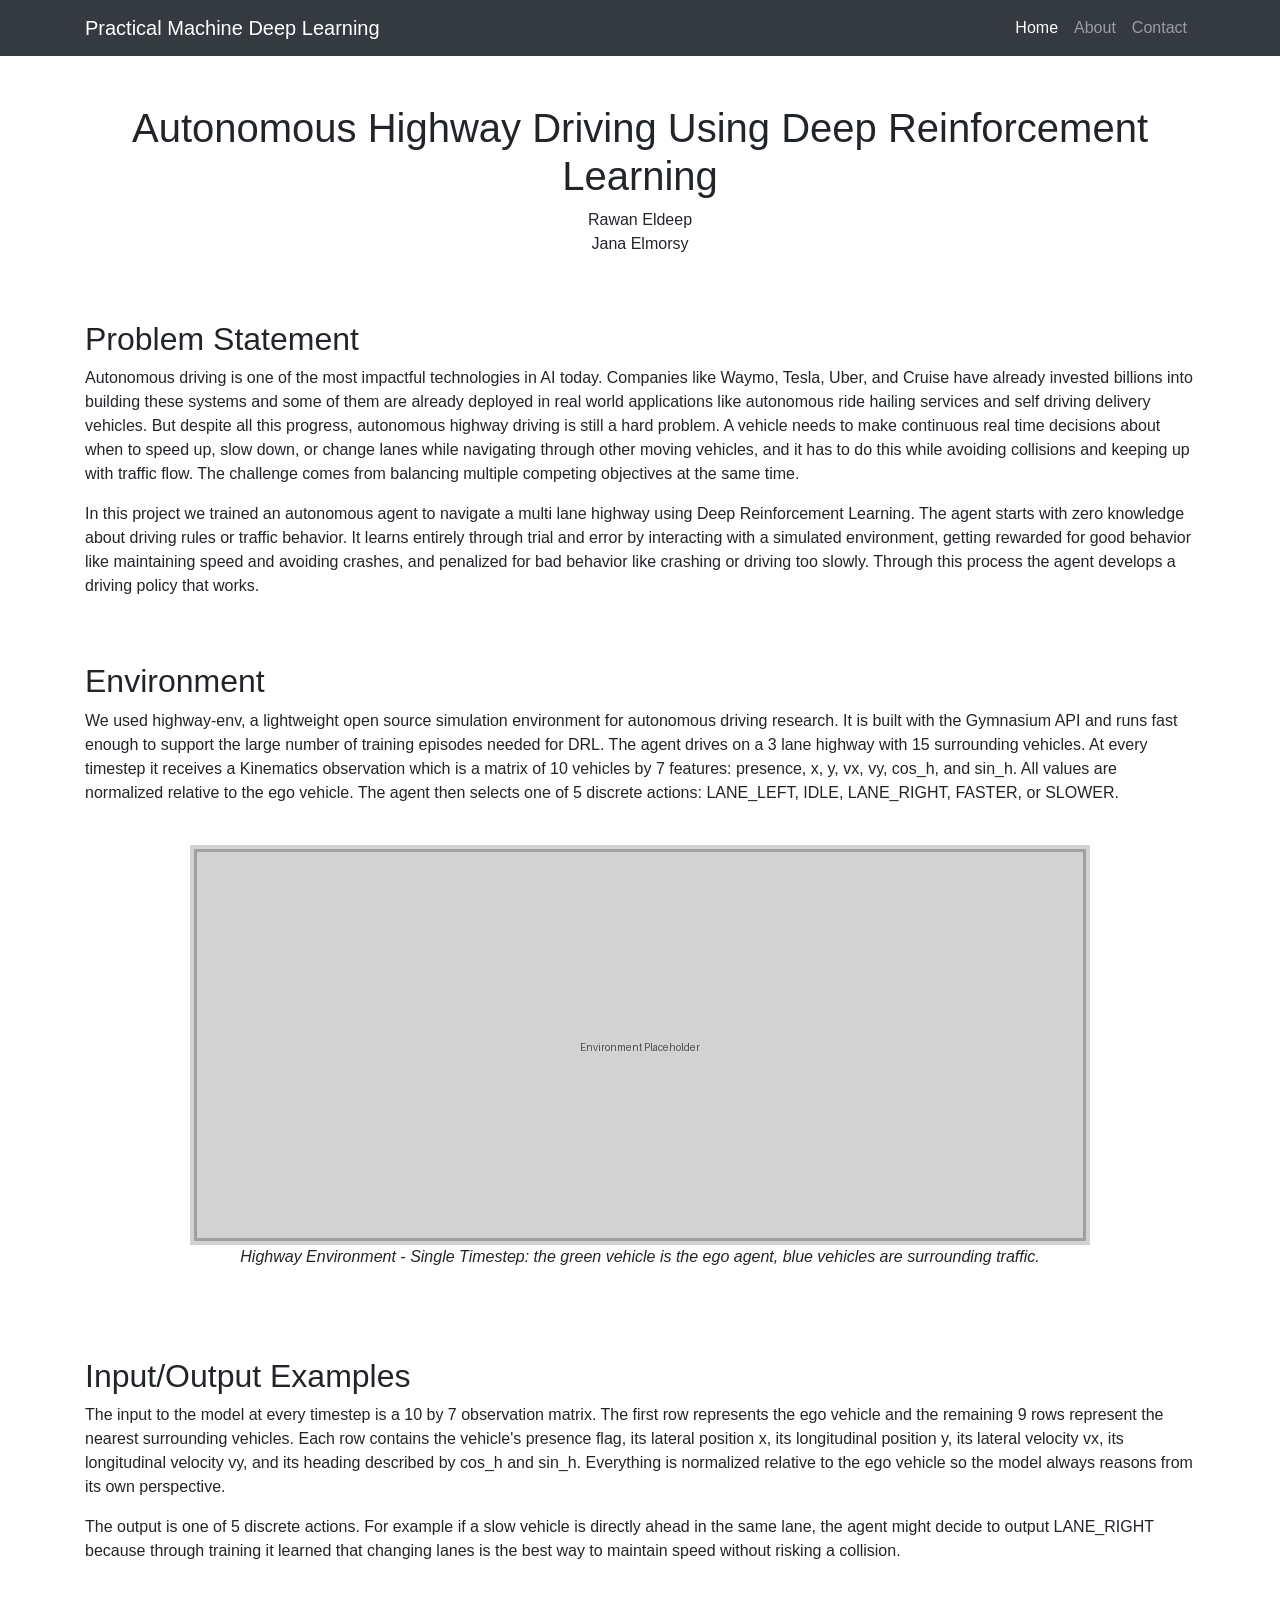
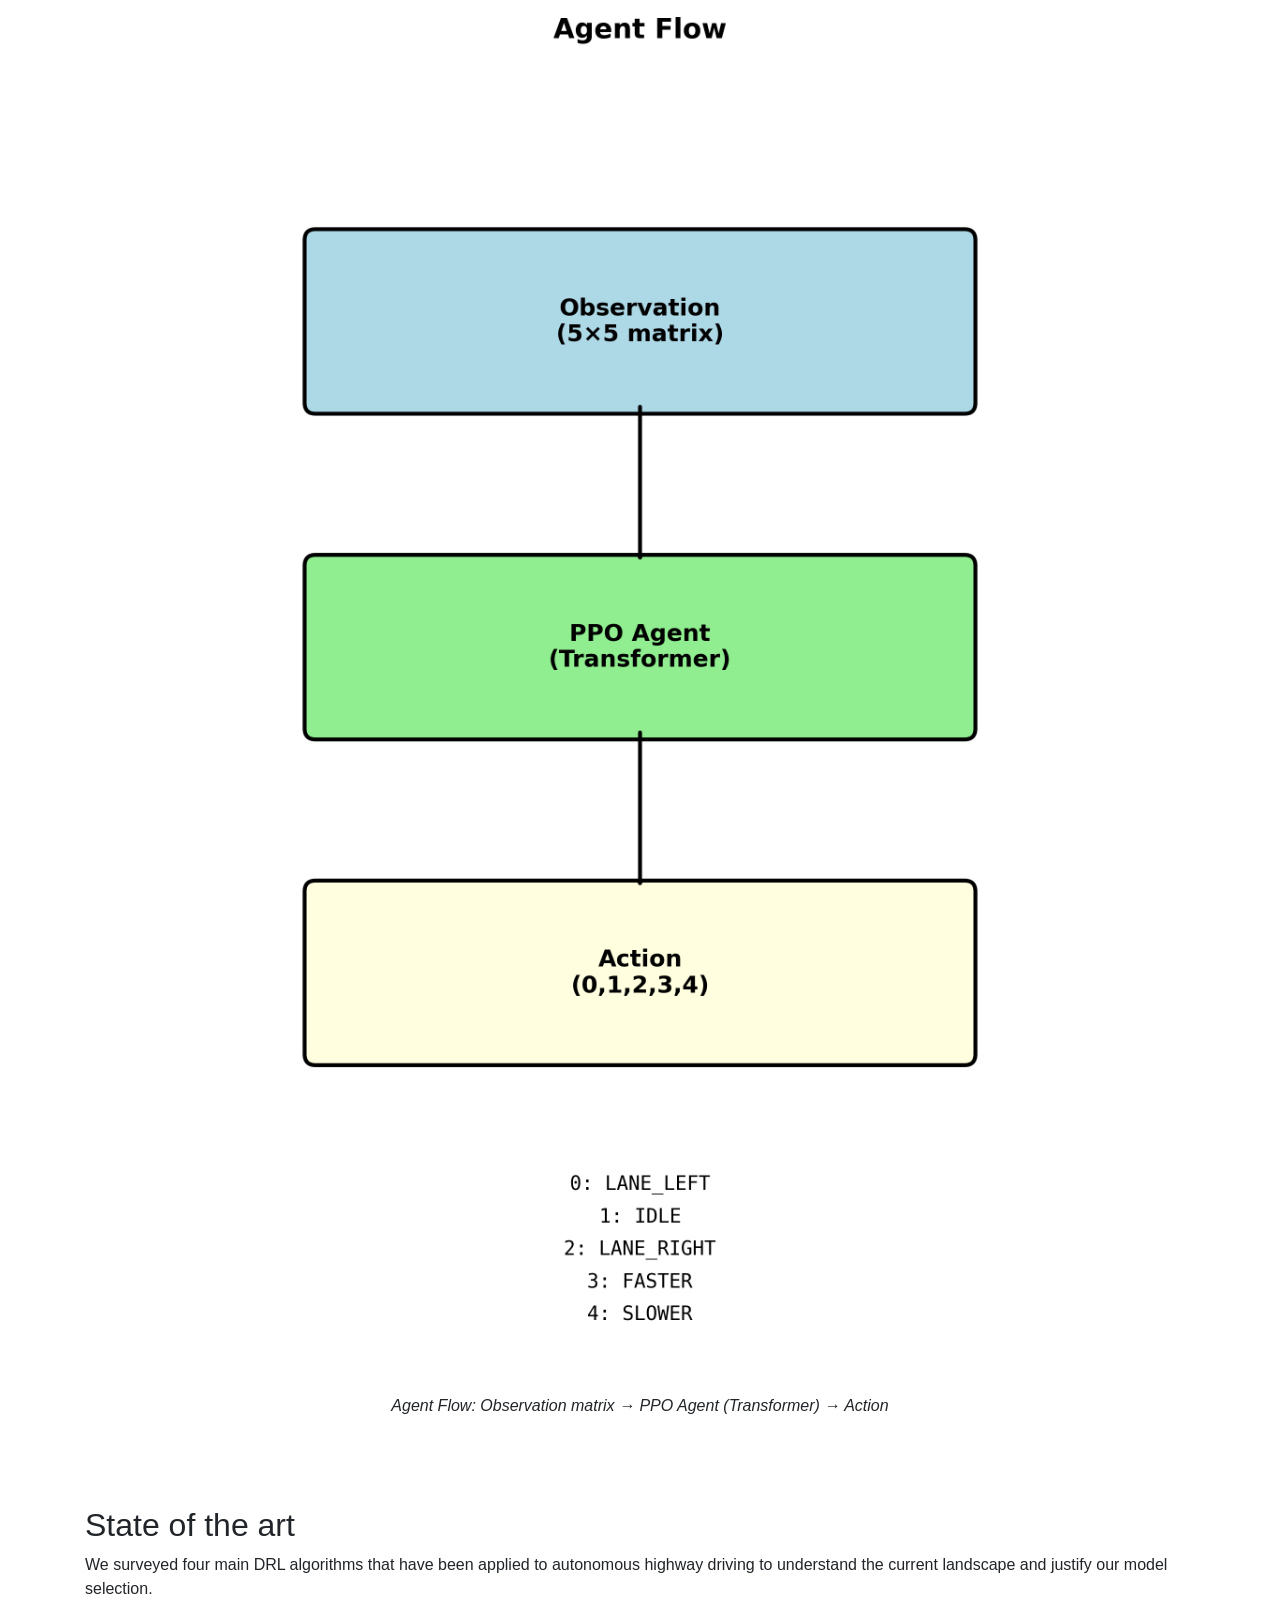
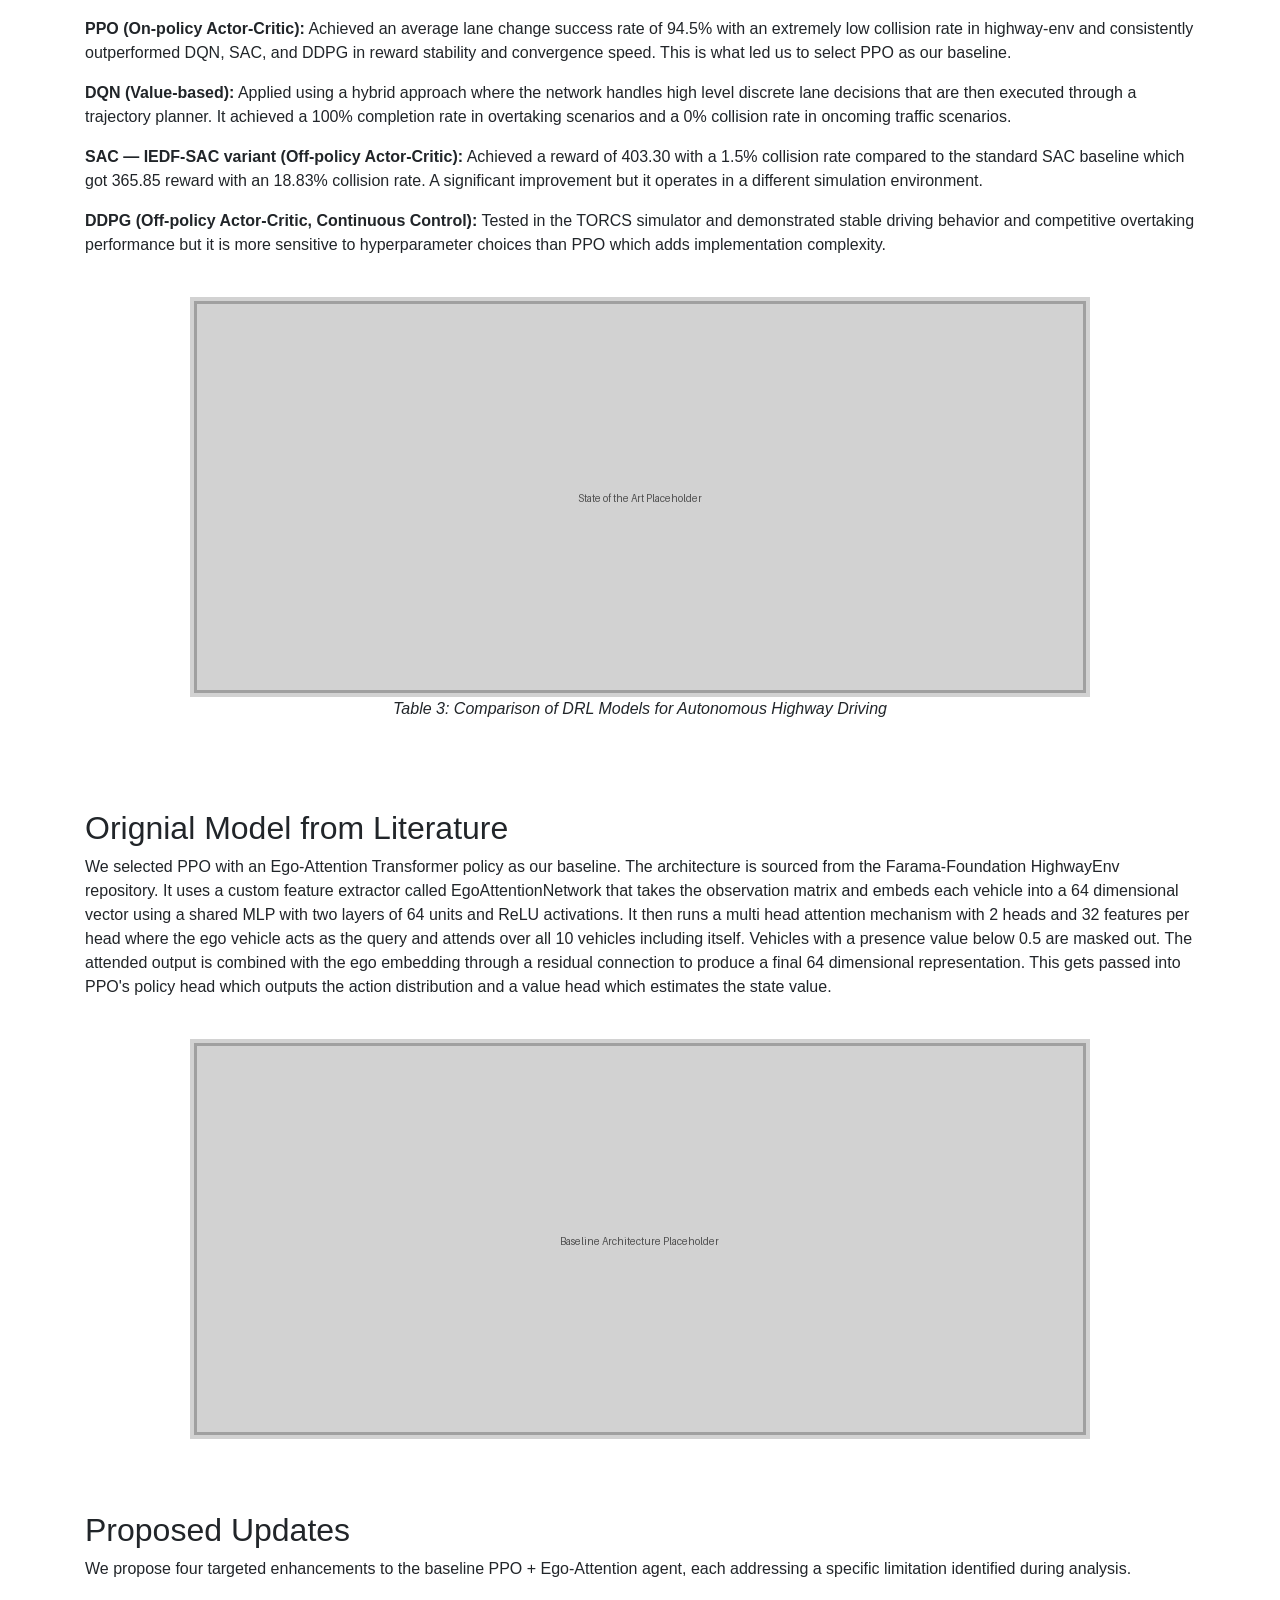
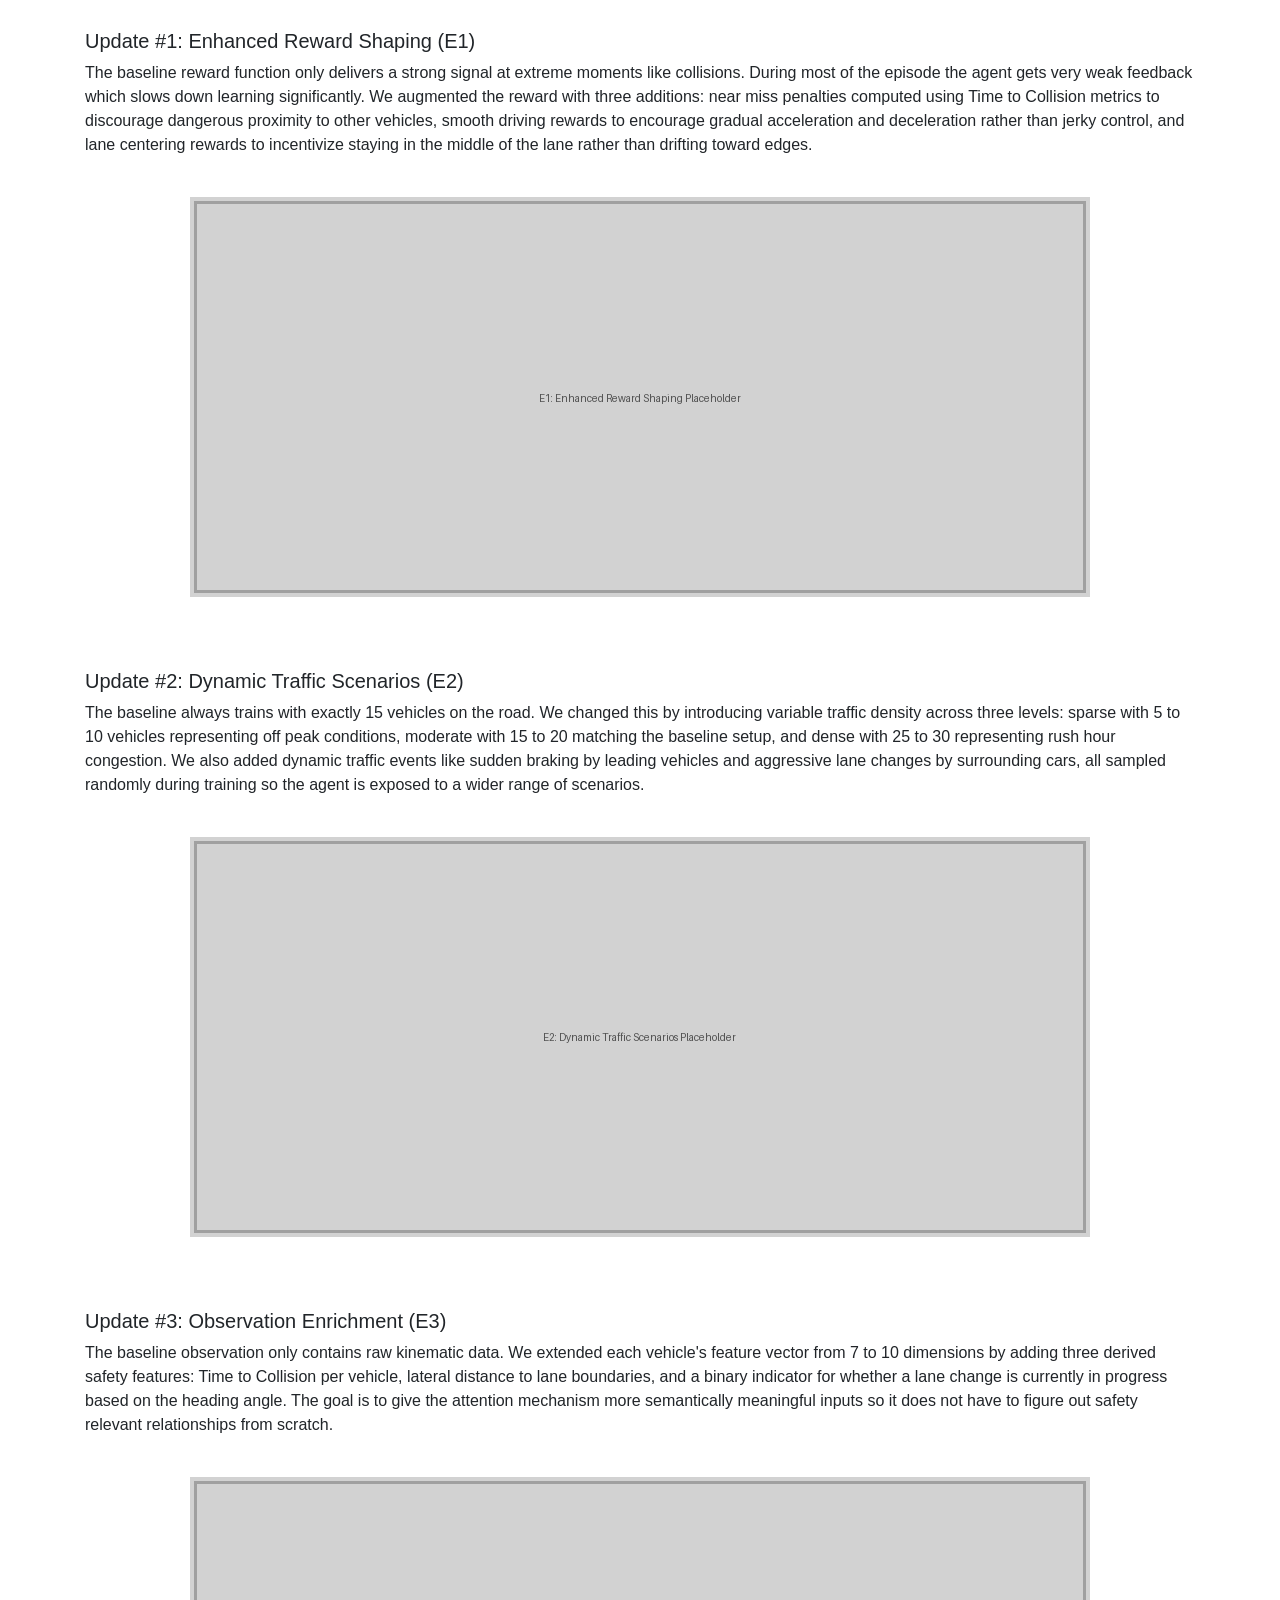
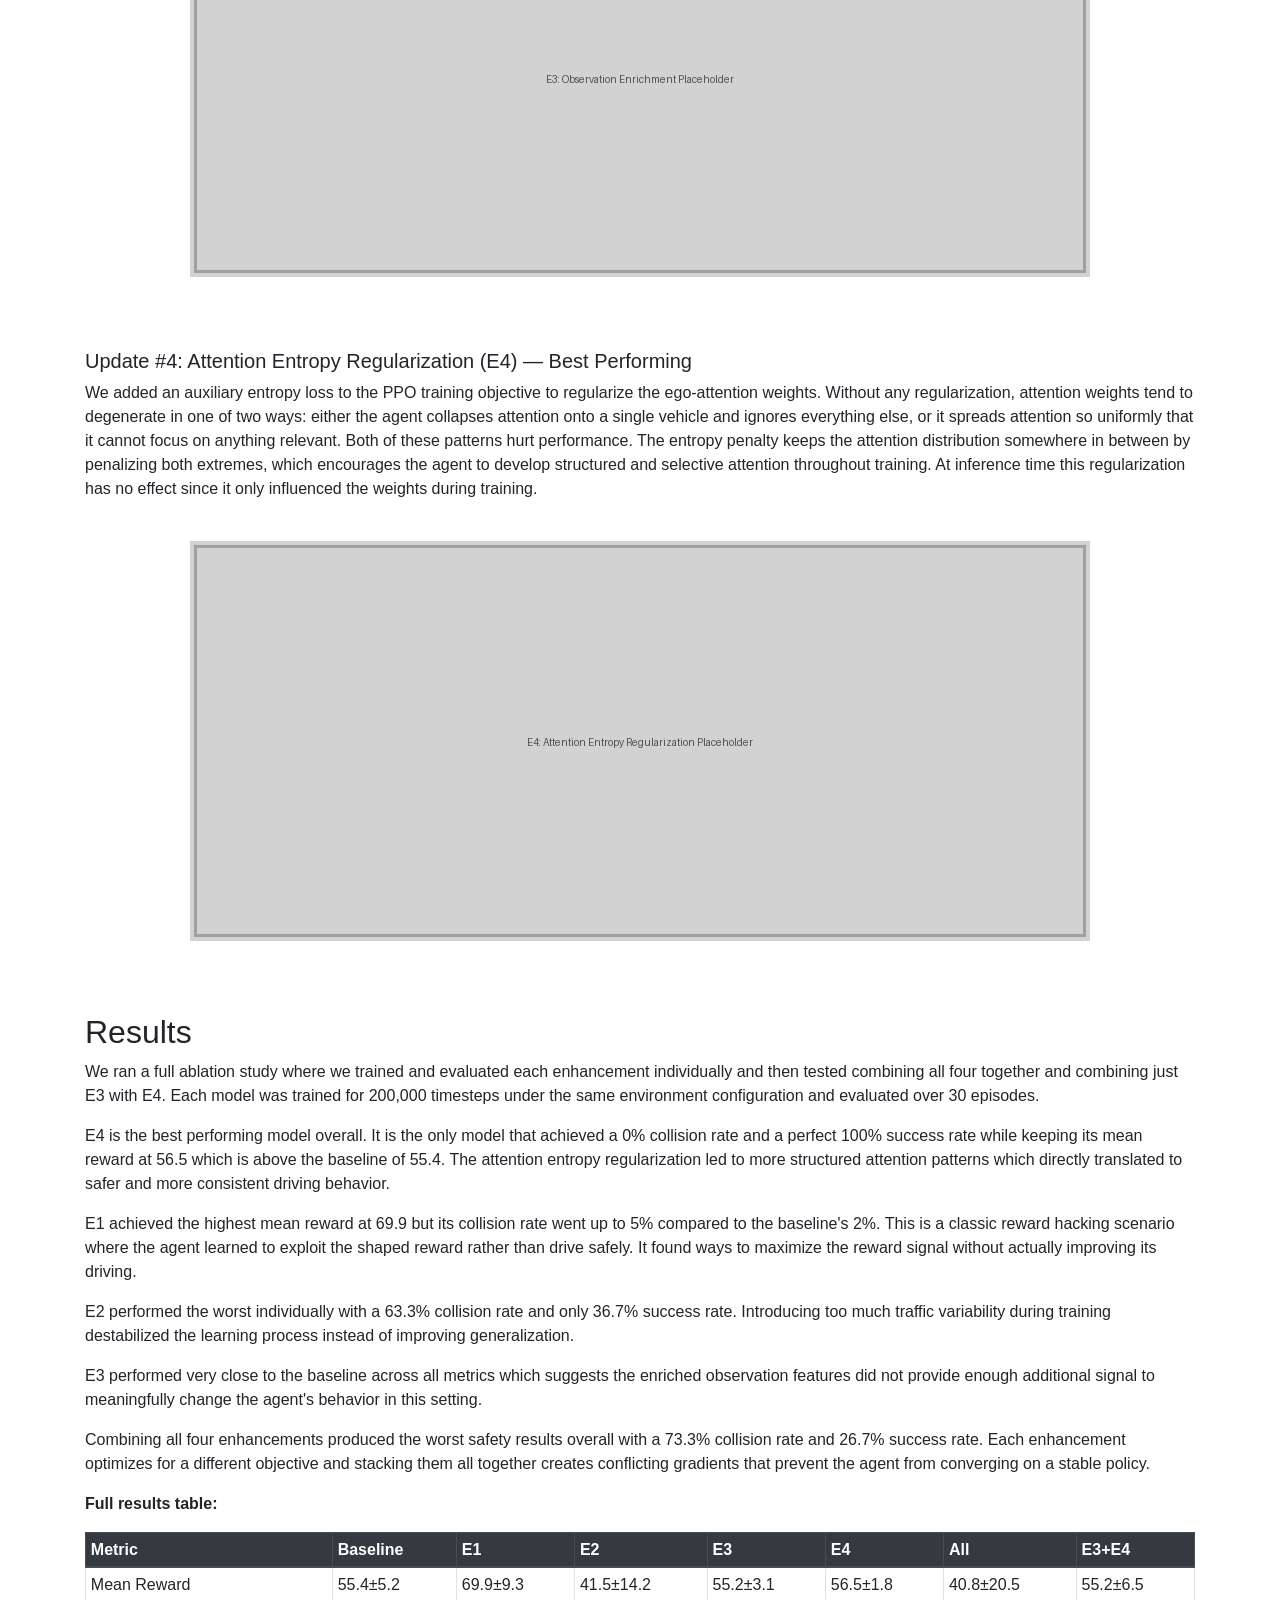
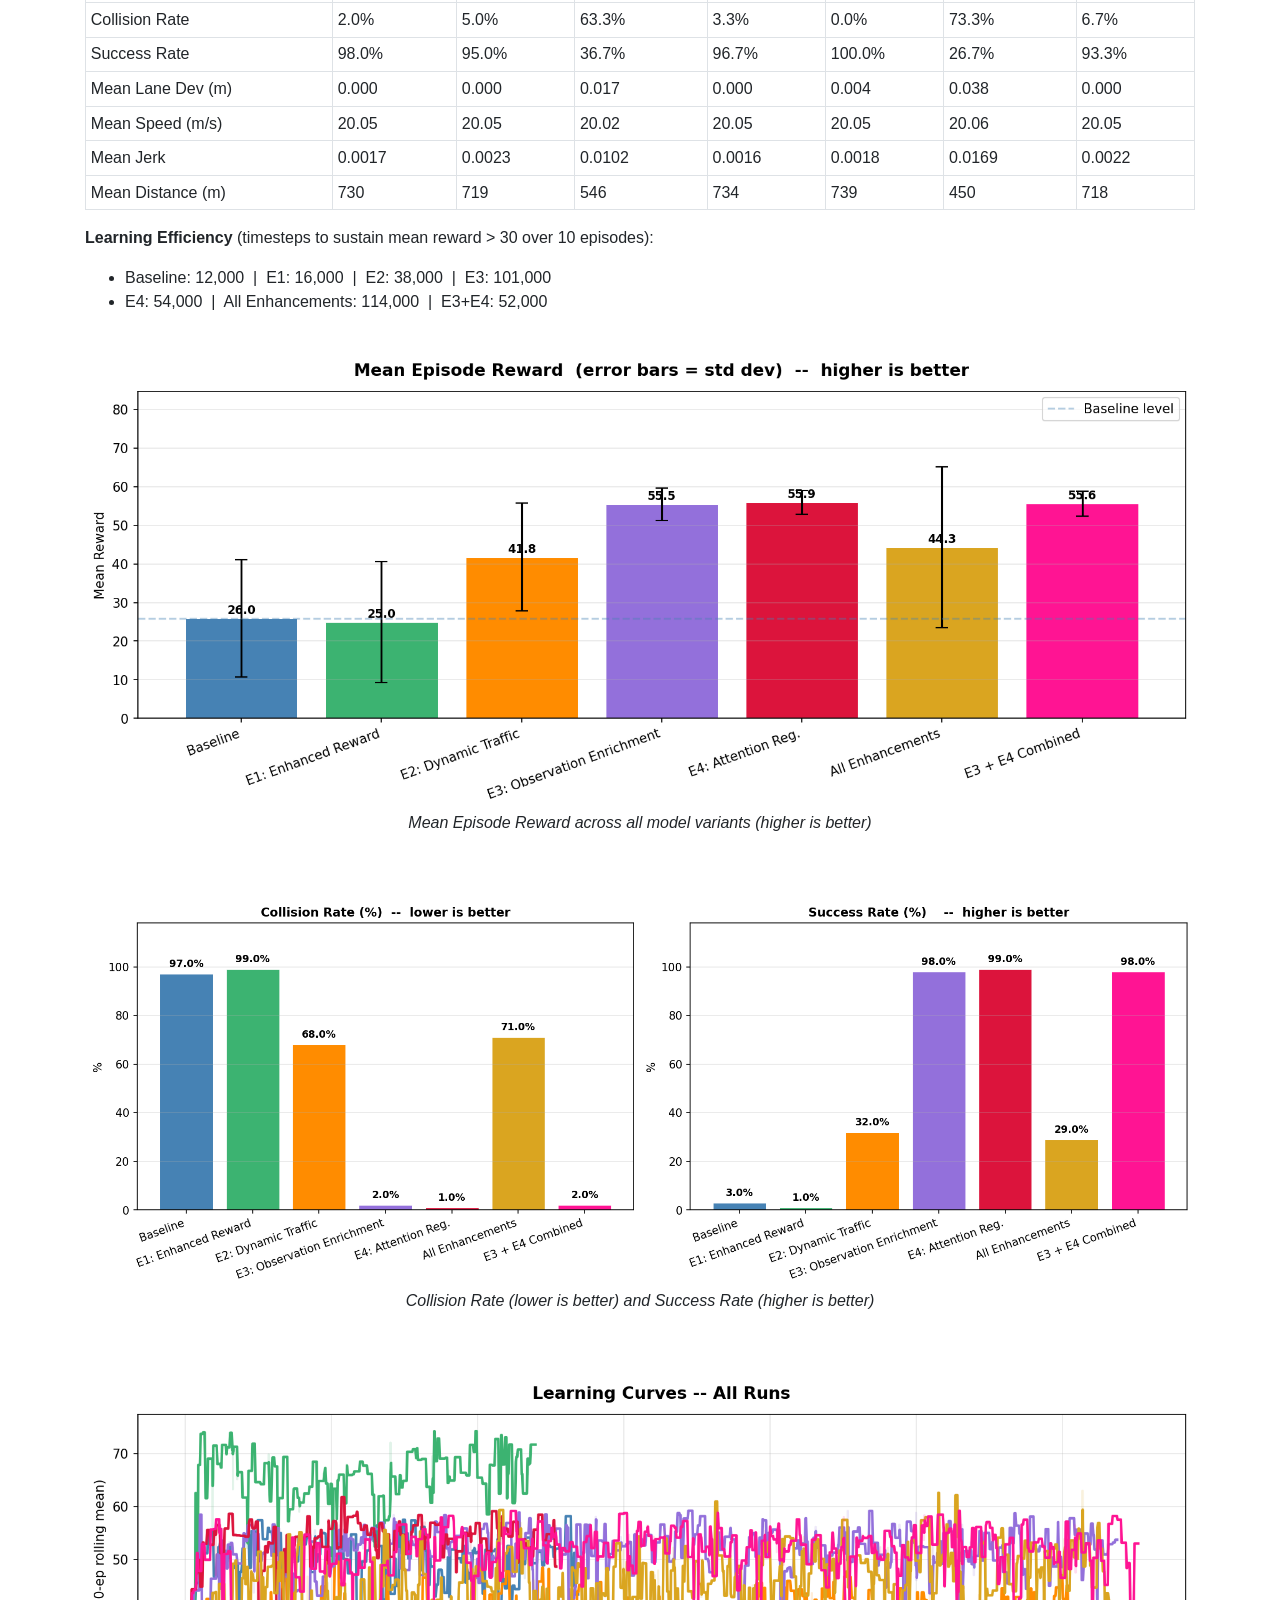
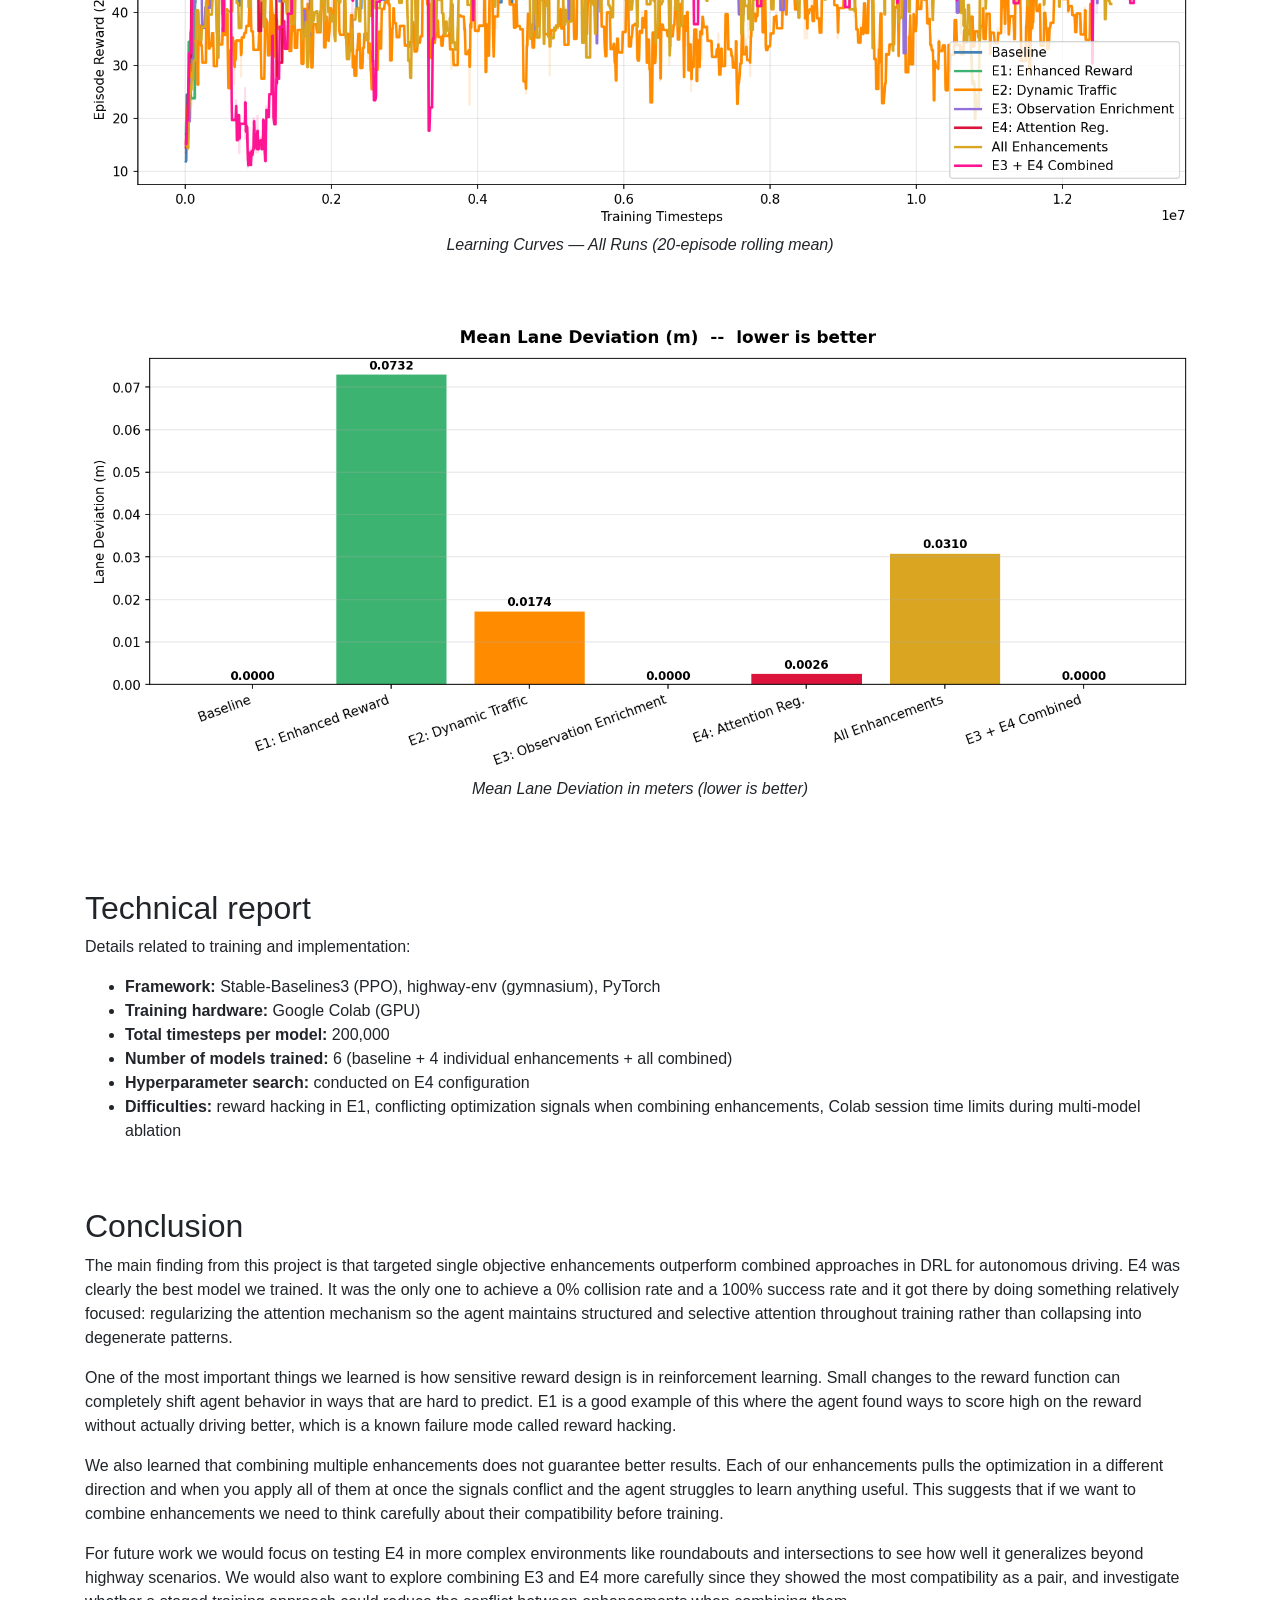
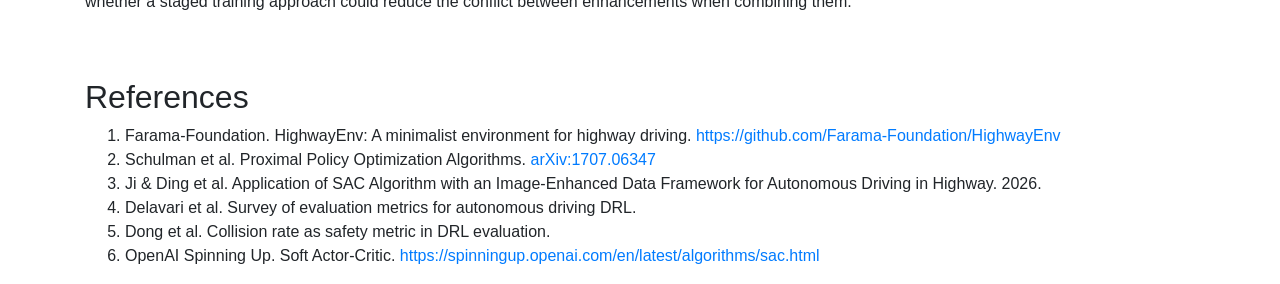
==== commit 736ba505: "Update website text content across all sections" ====
--- a/website-template/team-specific/index.html
+++ b/website-template/team-specific/index.html
@@ -59,10 +59,10 @@
       <div class="col-lg-12 text-left">
         <h2 class="mt-5">Problem Statement</h2>
         <p>
-          Autonomous driving has emerged as one of the most transformative technologies in artificial intelligence. Despite significant progress, autonomous highway driving remains a challenging problem requiring vehicles to make continuous real-time decisions — when to accelerate, decelerate, or change lanes — in a dynamic environment with other moving vehicles, while avoiding collisions and maintaining efficient travel speed.
-        </p>
-        <p>
-          In this project, we train an autonomous driving agent to navigate a multi-lane highway using Deep Reinforcement Learning. The agent learns entirely through trial and error by interacting with a simulated highway environment, receiving rewards for desirable behavior such as maintaining high speed and avoiding collisions, and penalties for undesirable behavior such as crashing or driving too slowly.
+          Autonomous driving is one of the most impactful technologies in AI today. Companies like Waymo, Tesla, Uber, and Cruise have already invested billions into building these systems and some of them are already deployed in real world applications like autonomous ride hailing services and self driving delivery vehicles. But despite all this progress, autonomous highway driving is still a hard problem. A vehicle needs to make continuous real time decisions about when to speed up, slow down, or change lanes while navigating through other moving vehicles, and it has to do this while avoiding collisions and keeping up with traffic flow. The challenge comes from balancing multiple competing objectives at the same time.
+        </p>
+        <p>
+          In this project we trained an autonomous agent to navigate a multi lane highway using Deep Reinforcement Learning. The agent starts with zero knowledge about driving rules or traffic behavior. It learns entirely through trial and error by interacting with a simulated environment, getting rewarded for good behavior like maintaining speed and avoiding crashes, and penalized for bad behavior like crashing or driving too slowly. Through this process the agent develops a driving policy that works.
         </p>
       </div>
     </div>
@@ -72,7 +72,7 @@
         <h2 class="mt-5">Environment</h2>
 
         <p>
-          We use highway-env, a lightweight open-source simulation environment for autonomous driving. The agent operates on a 3-lane highway populated with 15 surrounding vehicles. At each timestep, the agent receives a Kinematics observation: a matrix of 10 vehicles &times; 7 features [presence, x, y, vx, vy, cos_h, sin_h], normalized relative to the ego vehicle. The action space is discrete with 5 actions: LANE_LEFT, IDLE, LANE_RIGHT, FASTER, SLOWER.
+          We used highway-env, a lightweight open source simulation environment for autonomous driving research. It is built with the Gymnasium API and runs fast enough to support the large number of training episodes needed for DRL. The agent drives on a 3 lane highway with 15 surrounding vehicles. At every timestep it receives a Kinematics observation which is a matrix of 10 vehicles by 7 features: presence, x, y, vx, vy, cos_h, and sin_h. All values are normalized relative to the ego vehicle. The agent then selects one of 5 discrete actions: LANE_LEFT, IDLE, LANE_RIGHT, FASTER, or SLOWER.
         </p>
 
         <br/>
@@ -89,10 +89,10 @@
         <h2 class="mt-5">Input/Output Examples</h2>
 
         <p>
-          The agent receives a 10&times;7 observation matrix representing the ego vehicle and 9 surrounding vehicles. Each row contains the vehicle's presence flag, lateral position (x), longitudinal position (y), lateral velocity (vx), longitudinal velocity (vy), and heading (cos_h, sin_h). Values are normalized relative to the ego vehicle.
-        </p>
-        <p>
-          Based on this observation, the agent outputs one of 5 discrete actions: LANE_LEFT, IDLE, LANE_RIGHT, FASTER, or SLOWER. For example, given a slow vehicle directly ahead, the agent may output LANE_RIGHT with 87% confidence to overtake safely.
+          The input to the model at every timestep is a 10 by 7 observation matrix. The first row represents the ego vehicle and the remaining 9 rows represent the nearest surrounding vehicles. Each row contains the vehicle's presence flag, its lateral position x, its longitudinal position y, its lateral velocity vx, its longitudinal velocity vy, and its heading described by cos_h and sin_h. Everything is normalized relative to the ego vehicle so the model always reasons from its own perspective.
+        </p>
+        <p>
+          The output is one of 5 discrete actions. For example if a slow vehicle is directly ahead in the same lane, the agent might decide to output LANE_RIGHT because through training it learned that changing lanes is the best way to maintain speed without risking a collision.
         </p>
 
         <br/>
@@ -110,19 +110,19 @@
         <h2 class="mt-5">State of the art</h2>
 
         <p>
-          State-of-the-art DRL approaches for autonomous highway driving were surveyed across four main algorithms:
-        </p>
-        <p>
-          <strong>PPO (On-policy Actor-Critic):</strong> Achieved an average lane-change success rate of 94.5% with an extremely low collision rate in highway-env, outperforming DQN, SAC, and DDPG in reward stability and convergence. This was a key factor in selecting PPO as our baseline.
-        </p>
-        <p>
-          <strong>DQN (Value-based):</strong> Applied to highway driving using a hybrid structure where DQN handles high-level lane decisions executed through a trajectory planner. Achieved 100% completion rate in overtaking scenarios and 0% collision rate in on-coming traffic scenarios.
-        </p>
-        <p>
-          <strong>SAC &mdash; IEDF-SAC variant (Off-policy Actor-Critic):</strong> Achieved a reward of 403.30 with 1.5% collision rate compared to baseline SAC with 365.85 reward and 18.83% collision rate.
-        </p>
-        <p>
-          <strong>DDPG (Off-policy Actor-Critic, Continuous Control):</strong> Applied in the TORCS simulator, showed stable driving behavior and competitive performance in overtaking scenarios.
+          We surveyed four main DRL algorithms that have been applied to autonomous highway driving to understand the current landscape and justify our model selection.
+        </p>
+        <p>
+          <strong>PPO (On-policy Actor-Critic):</strong> Achieved an average lane change success rate of 94.5% with an extremely low collision rate in highway-env and consistently outperformed DQN, SAC, and DDPG in reward stability and convergence speed. This is what led us to select PPO as our baseline.
+        </p>
+        <p>
+          <strong>DQN (Value-based):</strong> Applied using a hybrid approach where the network handles high level discrete lane decisions that are then executed through a trajectory planner. It achieved a 100% completion rate in overtaking scenarios and a 0% collision rate in oncoming traffic scenarios.
+        </p>
+        <p>
+          <strong>SAC &mdash; IEDF-SAC variant (Off-policy Actor-Critic):</strong> Achieved a reward of 403.30 with a 1.5% collision rate compared to the standard SAC baseline which got 365.85 reward with an 18.83% collision rate. A significant improvement but it operates in a different simulation environment.
+        </p>
+        <p>
+          <strong>DDPG (Off-policy Actor-Critic, Continuous Control):</strong> Tested in the TORCS simulator and demonstrated stable driving behavior and competitive overtaking performance but it is more sensitive to hyperparameter choices than PPO which adds implementation complexity.
         </p>
 
         <br/>
@@ -139,7 +139,7 @@
         <h2 class="mt-5">Orignial Model from Literature</h2>
 
         <p>
-          We selected PPO (Proximal Policy Optimization) with an Ego-Attention (Transformer) policy as our baseline, sourced from the Farama-Foundation HighwayEnv repository. The model uses a custom feature extractor (EgoAttentionNetwork) that embeds each vehicle into a 64-dimensional space, then applies a multi-head attention mechanism (2 heads, 32 features per head) where the ego vehicle queries all surrounding vehicles. The attended output is combined with the ego embedding via a residual connection and passed to PPO's policy and value heads.
+          We selected PPO with an Ego-Attention Transformer policy as our baseline. The architecture is sourced from the Farama-Foundation HighwayEnv repository. It uses a custom feature extractor called EgoAttentionNetwork that takes the observation matrix and embeds each vehicle into a 64 dimensional vector using a shared MLP with two layers of 64 units and ReLU activations. It then runs a multi head attention mechanism with 2 heads and 32 features per head where the ego vehicle acts as the query and attends over all 10 vehicles including itself. Vehicles with a presence value below 0.5 are masked out. The attended output is combined with the ego embedding through a residual connection to produce a final 64 dimensional representation. This gets passed into PPO's policy head which outputs the action distribution and a value head which estimates the state value.
         </p>
 
         <br/>
@@ -160,7 +160,7 @@
 
         <h5 class="mt-5">Update #1: Enhanced Reward Shaping (E1)</h5>
         <p>
-          The baseline reward function only delivers strong signals at critical moments such as collisions. We augmented it with near-miss penalties using Time-to-Collision (TTC) metrics, smooth driving rewards to encourage gradual acceleration, and lane-centering rewards to incentivize staying centered in the lane.
+          The baseline reward function only delivers a strong signal at extreme moments like collisions. During most of the episode the agent gets very weak feedback which slows down learning significantly. We augmented the reward with three additions: near miss penalties computed using Time to Collision metrics to discourage dangerous proximity to other vehicles, smooth driving rewards to encourage gradual acceleration and deceleration rather than jerky control, and lane centering rewards to incentivize staying in the middle of the lane rather than drifting toward edges.
         </p>
         <br/>
         <div class="img-container" align="center">
@@ -170,7 +170,7 @@
 
         <h5 class="mt-5">Update #2: Dynamic Traffic Scenarios (E2)</h5>
         <p>
-          The baseline uses a fixed density of 15 vehicles. We introduced variable traffic conditions: sparse (5&ndash;10 vehicles), moderate (15&ndash;20 vehicles), and dense (25&ndash;30 vehicles), with dynamic events such as sudden braking and aggressive lane changes sampled randomly during training.
+          The baseline always trains with exactly 15 vehicles on the road. We changed this by introducing variable traffic density across three levels: sparse with 5 to 10 vehicles representing off peak conditions, moderate with 15 to 20 matching the baseline setup, and dense with 25 to 30 representing rush hour congestion. We also added dynamic traffic events like sudden braking by leading vehicles and aggressive lane changes by surrounding cars, all sampled randomly during training so the agent is exposed to a wider range of scenarios.
         </p>
         <br/>
         <div class="img-container" align="center">
@@ -180,7 +180,7 @@
 
         <h5 class="mt-5">Update #3: Observation Enrichment (E3)</h5>
         <p>
-          We expanded the per-vehicle observation from 7 to 10 features by adding pre-computed safety-relevant features: Time-to-Collision (TTC), lateral distance (lat_dist), and lane change in progress (lc_in_progress). This gives the attention mechanism more semantically meaningful inputs.
+          The baseline observation only contains raw kinematic data. We extended each vehicle's feature vector from 7 to 10 dimensions by adding three derived safety features: Time to Collision per vehicle, lateral distance to lane boundaries, and a binary indicator for whether a lane change is currently in progress based on the heading angle. The goal is to give the attention mechanism more semantically meaningful inputs so it does not have to figure out safety relevant relationships from scratch.
         </p>
         <br/>
         <div class="img-container" align="center">
@@ -190,7 +190,7 @@
 
         <h5 class="mt-5">Update #4: Attention Entropy Regularization (E4) &mdash; Best Performing</h5>
         <p>
-          We added an auxiliary entropy penalty to the PPO training objective to regularize the ego-attention weights, discouraging both over-concentration (attending to a single vehicle exclusively) and over-diffusion (uniform attention regardless of relevance). This encourages the network to maintain structured, selective attention patterns throughout training.
+          We added an auxiliary entropy loss to the PPO training objective to regularize the ego-attention weights. Without any regularization, attention weights tend to degenerate in one of two ways: either the agent collapses attention onto a single vehicle and ignores everything else, or it spreads attention so uniformly that it cannot focus on anything relevant. Both of these patterns hurt performance. The entropy penalty keeps the attention distribution somewhere in between by penalizing both extremes, which encourages the agent to develop structured and selective attention throughout training. At inference time this regularization has no effect since it only influenced the weights during training.
         </p>
         <br/>
         <div class="img-container" align="center">
@@ -207,15 +207,23 @@
         <h2 class="mt-5">Results</h2>
 
         <p>
-          We ran a full ablation study comparing the baseline against all four enhancements individually and in combination. Key findings:
-        </p>
-        <ul>
-          <li><strong>E4 (Attention Regularization)</strong> achieved the best performance: 0% collision rate, 100% success rate, mean reward 56.5</li>
-          <li><strong>E1 (Enhanced Reward)</strong> achieved the highest mean reward (69.9) but had a higher collision rate (5%) &mdash; indicating reward hacking behavior</li>
-          <li><strong>E2 (Dynamic Traffic)</strong> severely hurt performance: 63.3% collision rate, 36.7% success rate</li>
-          <li><strong>Combining all enhancements</strong> produced the worst overall result (73.3% collision rate, 26.7% success rate) due to conflicting optimization signals</li>
-          <li><strong>E3 + E4 Combined</strong> performed close to baseline, suggesting these two are more compatible than the full combination</li>
-        </ul>
+          We ran a full ablation study where we trained and evaluated each enhancement individually and then tested combining all four together and combining just E3 with E4. Each model was trained for 200,000 timesteps under the same environment configuration and evaluated over 30 episodes.
+        </p>
+        <p>
+          E4 is the best performing model overall. It is the only model that achieved a 0% collision rate and a perfect 100% success rate while keeping its mean reward at 56.5 which is above the baseline of 55.4. The attention entropy regularization led to more structured attention patterns which directly translated to safer and more consistent driving behavior.
+        </p>
+        <p>
+          E1 achieved the highest mean reward at 69.9 but its collision rate went up to 5% compared to the baseline's 2%. This is a classic reward hacking scenario where the agent learned to exploit the shaped reward rather than drive safely. It found ways to maximize the reward signal without actually improving its driving.
+        </p>
+        <p>
+          E2 performed the worst individually with a 63.3% collision rate and only 36.7% success rate. Introducing too much traffic variability during training destabilized the learning process instead of improving generalization.
+        </p>
+        <p>
+          E3 performed very close to the baseline across all metrics which suggests the enriched observation features did not provide enough additional signal to meaningfully change the agent's behavior in this setting.
+        </p>
+        <p>
+          Combining all four enhancements produced the worst safety results overall with a 73.3% collision rate and 26.7% success rate. Each enhancement optimizes for a different objective and stacking them all together creates conflicting gradients that prevent the agent from converging on a stable policy.
+        </p>
 
         <p><strong>Full results table:</strong></p>
         <div class="table-responsive">
@@ -305,7 +313,16 @@
         <h2 class="mt-5">Conclusion</h2>
 
         <p>
-          The ablation study demonstrated that targeted, single-objective enhancements outperform combined approaches in DRL for autonomous driving. E4 (Attention Entropy Regularization) was the strongest enhancement, producing more structured attention patterns and better driving behavior. Key lessons learned: reward design is critical and small changes cause drastic behavioral shifts; combining enhancements requires careful conflict analysis; and regularizing the attention mechanism improves both performance and interpretability. Future work includes testing on more complex environments (roundabouts, intersections) and combining E3+E4 with a carefully tuned joint reward function.
+          The main finding from this project is that targeted single objective enhancements outperform combined approaches in DRL for autonomous driving. E4 was clearly the best model we trained. It was the only one to achieve a 0% collision rate and a 100% success rate and it got there by doing something relatively focused: regularizing the attention mechanism so the agent maintains structured and selective attention throughout training rather than collapsing into degenerate patterns.
+        </p>
+        <p>
+          One of the most important things we learned is how sensitive reward design is in reinforcement learning. Small changes to the reward function can completely shift agent behavior in ways that are hard to predict. E1 is a good example of this where the agent found ways to score high on the reward without actually driving better, which is a known failure mode called reward hacking.
+        </p>
+        <p>
+          We also learned that combining multiple enhancements does not guarantee better results. Each of our enhancements pulls the optimization in a different direction and when you apply all of them at once the signals conflict and the agent struggles to learn anything useful. This suggests that if we want to combine enhancements we need to think carefully about their compatibility before training.
+        </p>
+        <p>
+          For future work we would focus on testing E4 in more complex environments like roundabouts and intersections to see how well it generalizes beyond highway scenarios. We would also want to explore combining E3 and E4 more carefully since they showed the most compatibility as a pair, and investigate whether a staged training approach could reduce the conflict between enhancements when combining them.
         </p>
 
       </div>
